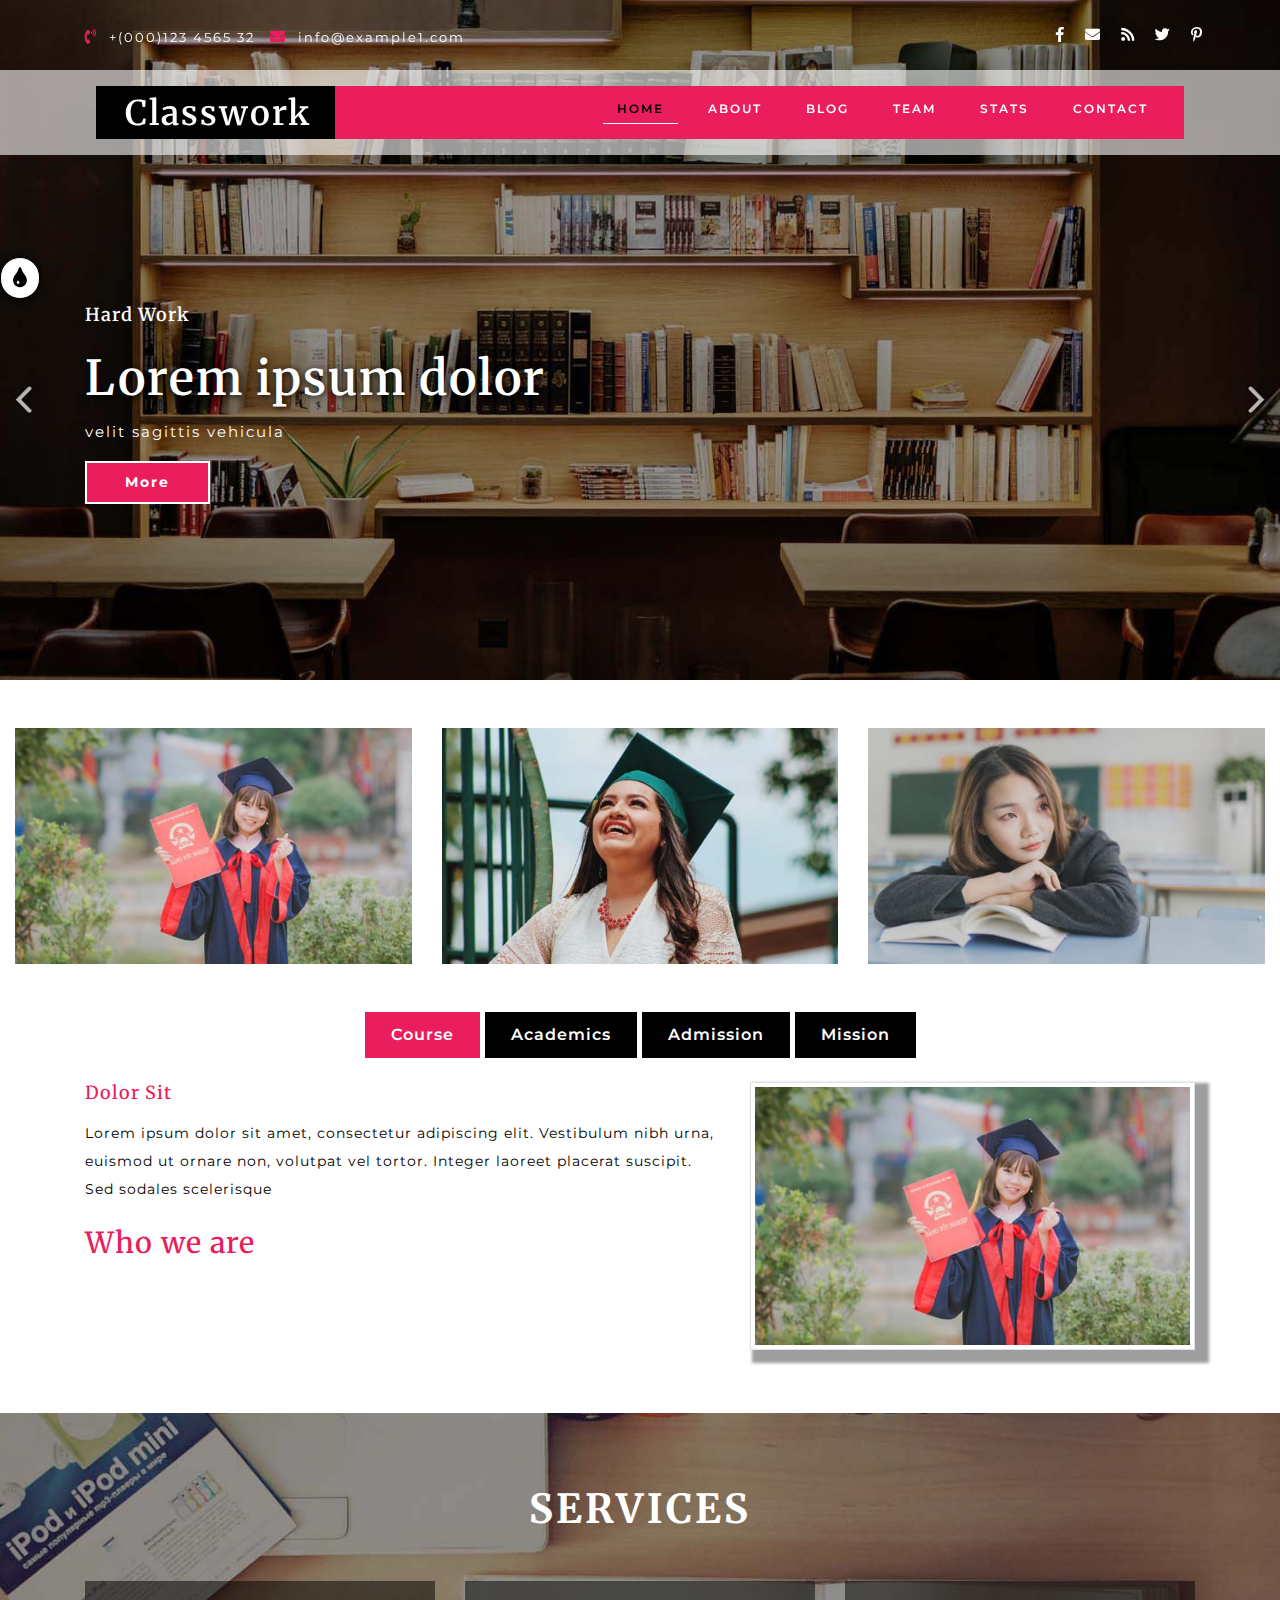
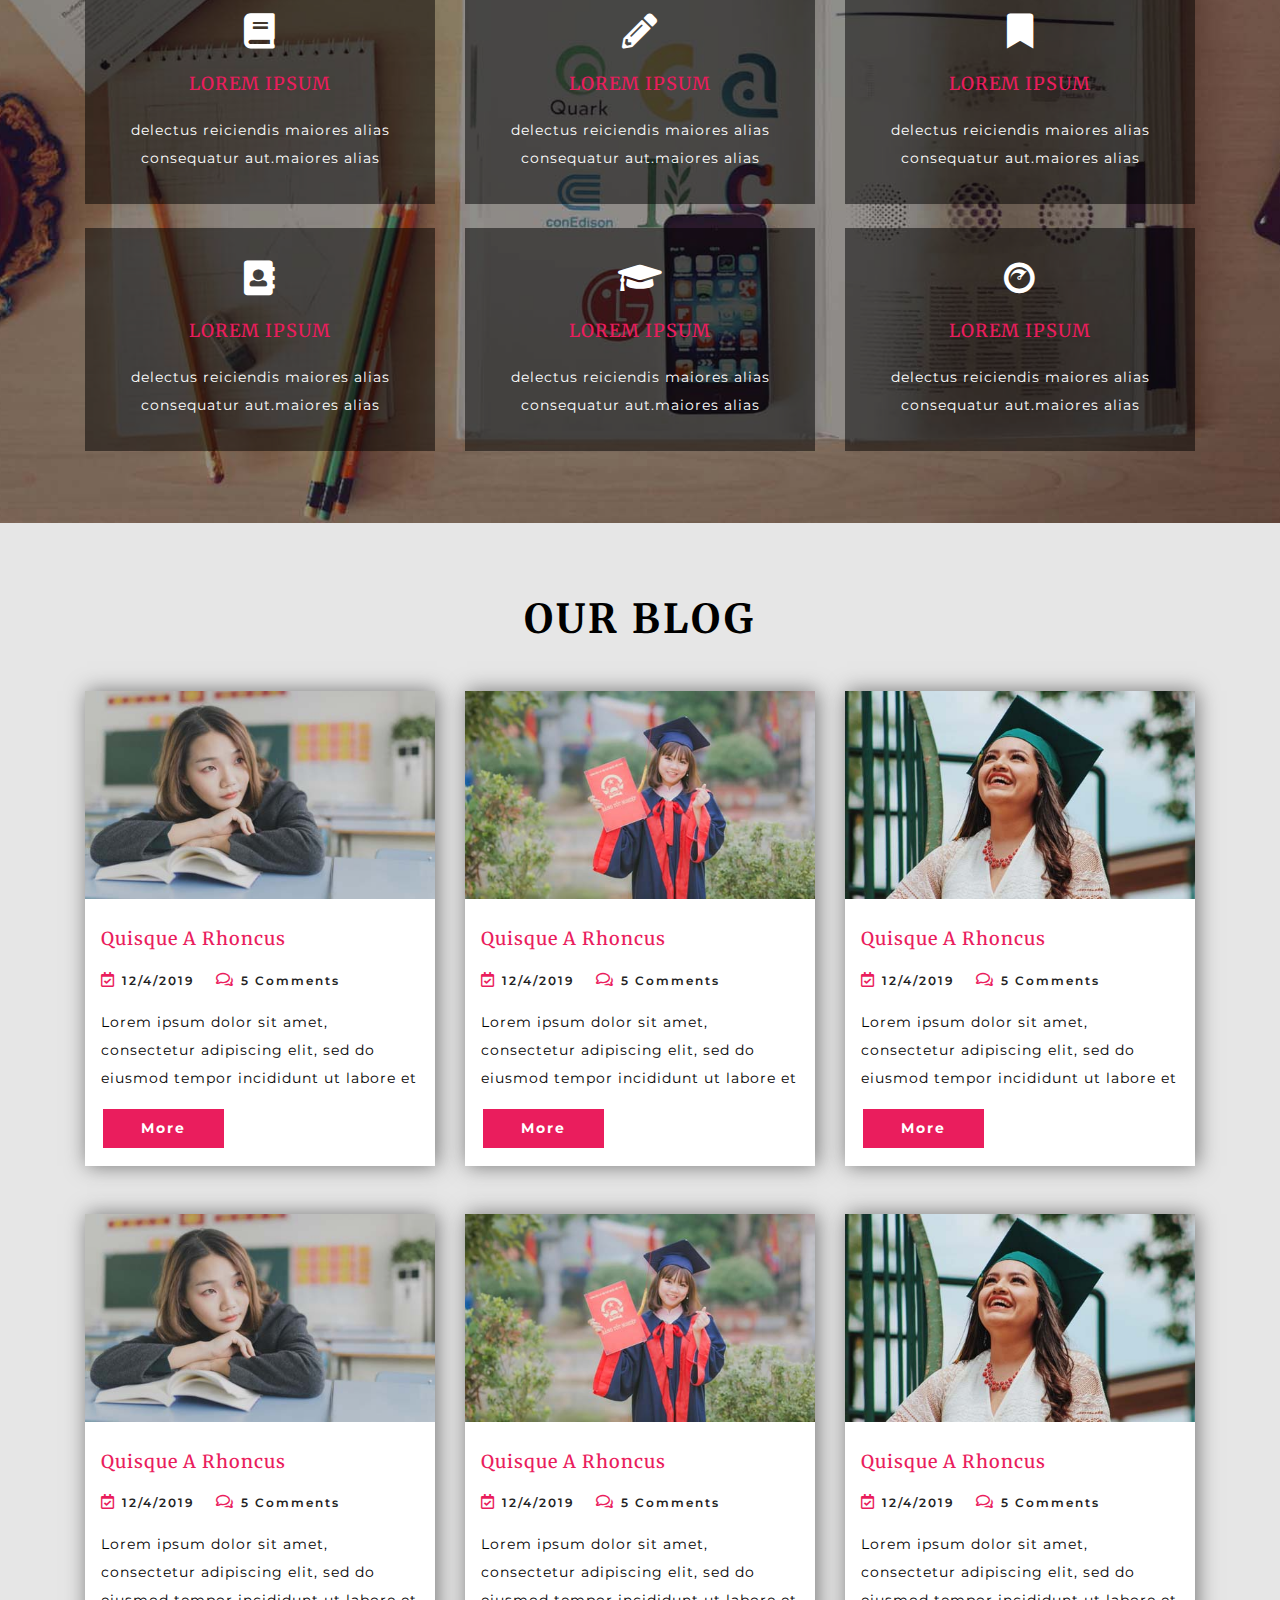
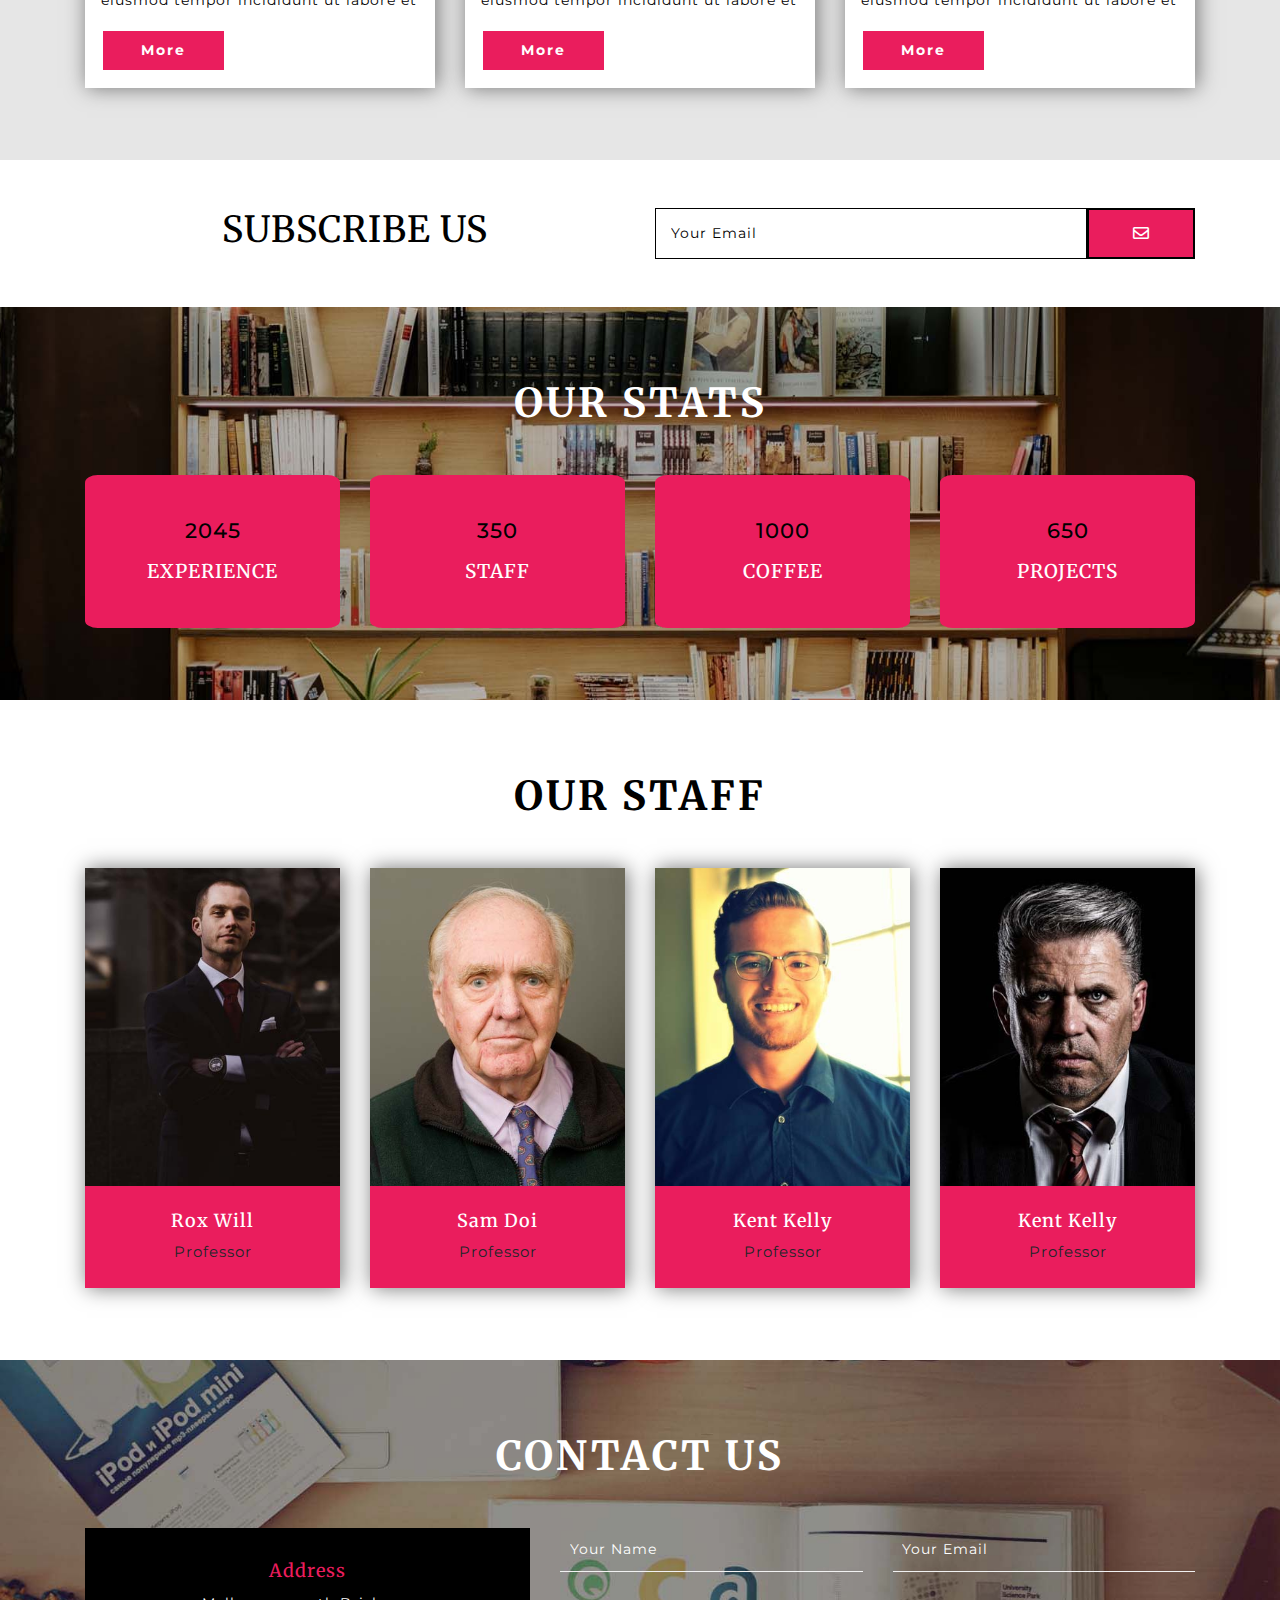
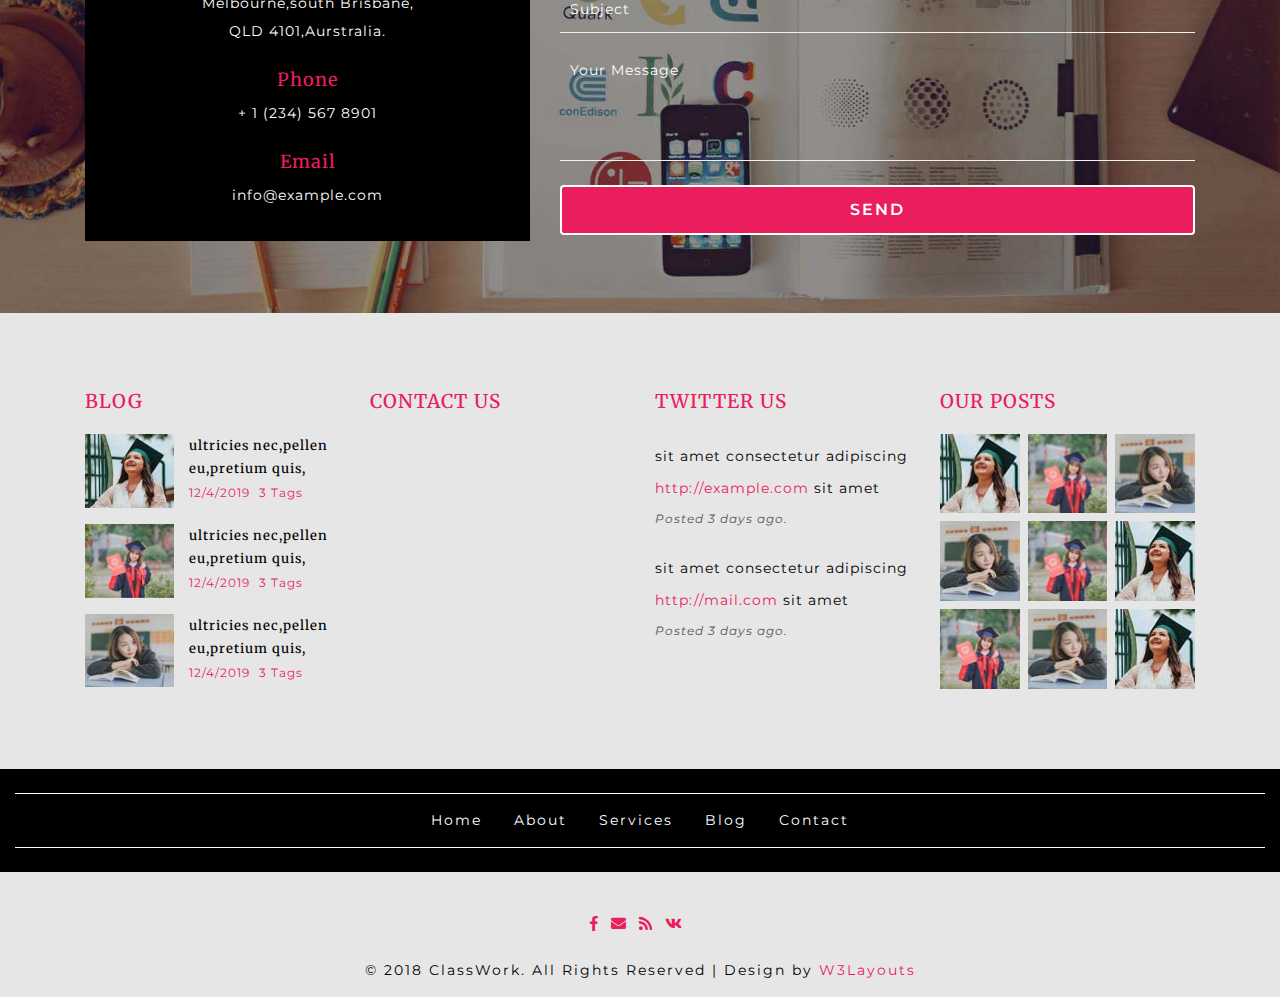
==== index.html @ de3476f0 "2nd commit" ====
<!--A Design by W3layouts
  Author: W3layout
  Author URL: http://w3layouts.com
  License: Creative Commons Attribution 3.0 Unported
  License URL: http://creativecommons.org/licenses/by/3.0/
  -->
<!DOCTYPE html>
<html lang="zxx">
  <head>
    <title>ClassWork an Education Category Flat Bootstrap Responsive Web Template| Home :: w3layouts</title>
    <!--meta tags -->
    <meta charset="UTF-8">
    <meta name="viewport" content="width=device-width, initial-scale=1">
    <meta name="keywords" content="ClassWork Responsive web template, Bootstrap Web Templates, Flat Web Templates, Android Compatible web template, 
      SmartPhone Compatible web template, free WebDesigns for Nokia, Samsung, LG, Sony Ericsson, Motorola web design" />
    <script>
      addEventListener("load", function () {
      	setTimeout(hideURLbar, 0);
      }, false);
      
      function hideURLbar() {
      	window.scrollTo(0, 1);
      }
    </script>
    <!--//meta tags ends here-->
    <!--booststrap-->
    <link href="css/bootstrap.min.css" rel="stylesheet" type="text/css" media="all">
    <!--//booststrap end-->
    <!-- font-awesome icons -->
    <link href="css/fontawesome-all.min.css" rel="stylesheet" type="text/css" media="all">
    <!-- //font-awesome icons -->
    <link href="css/blast.min.css" rel="stylesheet" />
    <link rel="stylesheet" type="text/css" href="css/style10.css" />
    <!--stylesheets-->
    <link href="css/style.css" rel='stylesheet' type='text/css' media="all">
    <!--//stylesheets-->
    <link href="//fonts.googleapis.com/css?family=Montserrat:300,400,500" rel="stylesheet">
    <link href="//fonts.googleapis.com/css?family=Merriweather:300,400,700,900" rel="stylesheet">
  </head>
  <body>
    <div class="blast-box">
      <div class="blast-icon"><span class="fas fa-tint"></span></div>
      <div class="blast-frame">
        <p>change colors</p>
        <div class="blast-colors">
          <div class="blast-color">#86bc42</div>
          <div class="blast-color">#8373ce</div>
          <div class="blast-color">#14d4f4</div>
          <div class="blast-color">#72284b</div>
        </div>
        <p class="blast-custom-colors">Custom colors</p>
        <input type="color" name="blastCustomColor" value="#cf2626">
      </div>
    </div>
    <div class="header-outs" id="header">
      <div class="header-w3layouts">
        <div class="container">
          <div class="row headder-contact">
            <div class="col-lg-6 col-md-7 col-sm-9 info-contact-agile">
              <ul>
                <li>
                  <span class="fas fa-phone-volume" ></span>
                  <p>+(000)123 4565 32</p>
                </li>
                <li>
                  <span class="fas fa-envelope"></span>
                  <p><a href="mailto:info@example.com">info@example1.com</a></p>
                </li>
                <li>
                </li>
              </ul>
            </div>
            <div class="col-lg-6 col-md-5 col-sm-3 icons px-0">
              <ul>
                <li><a href="#"><span class="fab fa-facebook-f"></span></a></li>
                <li><a href="#"><span class="fas fa-envelope"></span></a></li>
                <li><a href="#"><span class="fas fa-rss"></span></a></li>
                <li><a href="#"><span class="fab fa-twitter"></span></a></li>
                <li><a href="#"><span class="fab fa-pinterest-p"></span></a></li>
              </ul>
            </div>
          </div>
        </div>
        <nav class="navbar navbar-expand-lg navbar-light">
          <div class="hedder-up">
            <h1 ><a href="index.html" class="navbar-brand" data-blast="color">Classwork</a></h1>
          </div>
          <button class="navbar-toggler" type="button" data-toggle="collapse" data-target="#navbarSupportedContent" aria-controls="navbarSupportedContent" aria-expanded="false" aria-label="Toggle navigation">
          <span class="navbar-toggler-icon"></span>
          </button>
          <div class="headdser-nav-color" data-blast="bgColor">
            <div class="collapse navbar-collapse justify-content-end" id="navbarSupportedContent">
              <ul class="navbar-nav ">
                <li class="nav-item active">
                  <a class="nav-link" href="index.html">Home <span class="sr-only">(current)</span></a>
                </li>
                <li class="nav-item">
                  <a href="#about" class="nav-link scroll" >About</a>
                </li>
                <li class="nav-item">
                  <a href="#blog" class="nav-link scroll">Blog</a>
                </li>
                <li class="nav-item">
                  <a href="#team" class="nav-link scroll">Team</a>
                </li>
                <li class="nav-item">
                  <a href="#stats" class="nav-link scroll">Stats</a>
                </li>
                <li class="nav-item">
                  <a href="#contact" class="nav-link scroll">Contact</a>
                </li>
              </ul>
            </div>
          </div>
        </nav>
        <!--//navigation section -->
        <div class="clearfix"> </div>
      </div>
      <!--banner -->
      <!-- Slideshow 4 -->
      <div class="slider">
        <div class="callbacks_container">
          <ul class="rslides" id="slider4">
            <li>
              <div class="slider-img one-img">
                <div class="container">
                  <div class="slider-info text-left">
                    <h4 >Hard Work</h4>
                    <h5>Lorem ipsum dolor</h5>
                    <p>velit sagittis vehicula
                    </p>
                    <div class="outs_more-buttn" >
                      <a href="#" data-toggle="modal" data-target="#exampleModalLive" data-blast="bgColor">More</a>
                    </div>
                  </div>
                </div>
              </div>
            </li>
            <li>
              <div class="slider-img two-img">
                <div class="container">
                  <div class="slider-info text-left">
                    <h4>Study</h4>
                    <h5>Tempo Dolor Lorem</h5>
                    <p>velit sagittis vehicula
                    </p>
                    <div class="outs_more-buttn">
                      <a href="#" data-toggle="modal" data-target="#exampleModalLive" data-blast="bgColor">More</a>
                    </div>
                  </div>
                </div>
              </div>
            </li>
            <li>
              <div class="slider-img three-img">
                <div class="container">
                  <div class="slider-info text-left">
                    <h4>Class</h4>
                    <h5>Ipsum Dolor Eiusmo</h5>
                    <p>velit sagittis vehicula
                    </p>
                    <div class="outs_more-buttn">
                      <a href="#" data-toggle="modal" data-target="#exampleModalLive" data-blast="bgColor">More</a>
                    </div>
                  </div>
                </div>
              </div>
            </li>
          </ul>
        </div>
        <!-- This is here just to demonstrate the callbacks -->
        <!-- <ul class="events">
          <li>Example 4 callback events</li>
          </ul>-->
        <div class="clearfix"></div>
      </div>
    </div>
    <!-- //banner -->
    <!--about-->
    <section class="pt-md-5 pt-sm-4 pt-3">
      <div class="container-fluid ">
        <div class="main row ">
          <!-- TENTH EXAMPLE -->
          <div class="col-lg-4 view view-tenth">
            <img src="images/ab1.jpg" alt="" class="img-fluid">
            <div class="mask">
              <h3 data-blast="bgColor">Success</h3>
              <p>Vivamus sed poritor felis.ntesque habitant morbi senectus et netus</p>
              <a href="#" class="info" data-toggle="modal" data-target="#exampleModalLive" data-blast="bgColor">Read More</a>
            </div>
          </div>
          <div class="col-lg-4 view view-tenth">
            <img src="images/ab2.jpg" alt="" class="img-fluid">
            <div class="mask">
              <h3 data-blast="bgColor">Hard Work</h3>
              <p>Vivamus sed poritor felis.ntesque habitant morbi senectus et netus</p>
              <a href="#" class="info" data-toggle="modal" data-target="#exampleModalLive" data-blast="bgColor">Read More</a>
            </div>
          </div>
          <div class="col-lg-4 view view-tenth">
            <img src="images/ab3.jpg" alt="" class="img-fluid">
            <div class="mask">
              <h3 data-blast="bgColor">Admission</h3>
              <p>Vivamus sed poritor felis.ntesque habitant morbi senectus et netus</p>
              <a href="#" class="info" data-toggle="modal" data-target="#exampleModalLive" data-blast="bgColor">Read More</a>
            </div>
          </div>
        </div>
      </div>
    </section>
    <section class="about" id="about">
      <div class="container py-lg-5 py-md-5 py-sm-4 py-3">
        <!--Horizontal Tab-->
        <div id="horizontalTab">
          <ul class="resp-tabs-list justify-content-center">
            <li data-blast="bgColor">Course</li>
            <li data-blast="bgColor">Academics</li>
            <li data-blast="bgColor">Admission</li>
            <li data-blast="bgColor">Mission</li>
          </ul>
          <div class="resp-tabs-container">
            <div class="tab1" >
              <div class="row mt-lg-4 mt-3">
                <div class="col-md-7 latest-list">
                  <div class="about-jewel-agile-left">
                    <h4 class="mb-3" data-blast="color">Dolor sit </h4>
                    <p>Lorem ipsum dolor sit amet, consectetur adipiscing elit. Vestibulum nibh urna, euismod ut ornare non, volutpat vel tortor. Integer laoreet placerat suscipit. Sed sodales scelerisque</p>
                    <h5 data-blast="color"> Who we are</h5>
                  </div>
                </div>
                <div class="col-md-5 about-txt-img">
                  <img src="images/ab1.jpg" class="img-thumbnail" alt="">
                </div>
              </div>
            </div>
            <div class="tab2">
              <div class="row mt-lg-4 mt-3">
                <div class="col-md-5 about-txt-img">
                  <img src="images/ab3.jpg" class="img-thumbnail" alt="">
                </div>
                <div class="col-md-7 latest-list">
                  <div class="about-jewel-agile-left">
                    <h4 class="mb-3" data-blast="color"> ipsum dolor</h4>
                    <p>Lorem ipsum dolor sit amet, consectetur adipiscing elit. Vestibulum nibh urna, euismod ut ornare non, volutpat vel tortor. Integer laoreet placerat suscipit. Sed sodales scelerisque</p>
                    <h5 data-blast="color">What We do</h5>
                  </div>
                </div>
              </div>
            </div>
            <div class="tab3">
              <div class="row mt-lg-4 mt-3">
                <div class="col-md-7 latest-list">
                  <div class="about-jewel-agile-left">
                    <h4 class="mb-3" data-blast="color">Lorem ipsum</h4>
                    <p>Lorem ipsum dolor sit amet, consectetur adipiscing elit. Vestibulum nibh urna, euismod ut ornare non, volutpat vel tortor. Integer laoreet placerat suscipit. Sed sodales scelerisque</p>
                    <h5 data-blast="color">What Our Vision</h5>
                  </div>
                </div>
                <div class="col-md-5 about-txt-img">
                  <img src="images/ab2.jpg" class="img-thumbnail" alt="">
                </div>
              </div>
            </div>
            <div class="tab4">
              <div class="row mt-lg-4 mt-3">
                <div class="col-md-5 about-txt-img">
                  <img src="images/ab1.jpg" class="img-thumbnail" alt="">
                </div>
                <div class="col-md-7 latest-list">
                  <div class="about-jewel-agile-left">
                    <h4 class="mb-3" data-blast="color"> ipsum dolor</h4>
                    <p>Lorem ipsum dolor sit amet, consectetur adipiscing elit. Vestibulum nibh urna, euismod ut ornare non, volutpat vel tortor. Integer laoreet placerat suscipit. Sed sodales scelerisque commodo. Nam porta</p>
                    <h5 data-blast="color">What Our Mission</h5>
                  </div>
                </div>
              </div>
            </div>
          </div>
        </div>
      </div>
    </section>
    <!--//about-->
    <!--service-->
    <section class="service py-lg-4 py-md-3 py-sm-3 py-3" id="service">
      <div class="container py-lg-5 py-md-5 py-sm-4 py-3">
        <h3 class="title clr text-center mb-lg-5 mb-md-4  mb-sm-4 mb-3">services</h3>
        <div class="row">
          <div class="col-lg-4 col-md-6 col-sm-6 w3layouts-service-list text-center">
            <div class="white-shadow">
              <div class="text-wls-ser-bake">
                <span class="fas fa-book banner-icon" data-blast="color"></span>
              </div>
              <div class="ser-inner-info">
                <h4 class="my-3">Lorem ipsum</h4>
                <p>delectus reiciendis maiores alias consequatur aut.maiores alias</p>
              </div>
            </div>
          </div>
          <div class="col-lg-4 col-md-6 col-sm-6 w3layouts-service-list text-center">
            <div class="white-shadow">
              <div class="text-wls-ser-bake">
                <span class="fas fa-pencil-alt banner-icon" data-blast="color"></span>
              </div>
              <div class="ser-inner-info">
                <h4 class="my-3">Lorem ipsum</h4>
                <p>delectus reiciendis maiores alias consequatur aut.maiores alias</p>
              </div>
            </div>
          </div>
          <div class="col-lg-4 col-md-6 col-sm-6 w3layouts-service-list text-center">
            <div class="white-shadow">
              <div class="text-wls-ser-bake">
                <span class="fas fa-bookmark banner-icon" data-blast="color"></span>
              </div>
              <div class="ser-inner-info">
                <h4 class="my-3">Lorem ipsum</h4>
                <p>delectus reiciendis maiores alias consequatur aut.maiores alias</p>
              </div>
            </div>
          </div>
          <div class="col-lg-4 col-md-6 col-sm-6 w3layouts-service-list text-center mt-md-4 mt-sm-3 mt-3">
            <div class="white-shadow">
              <div class="text-wls-ser-bake">
                <span class="fas fa-address-book banner-icon" data-blast="color"></span>
              </div>
              <div class="ser-inner-info">
                <h4 class="my-3">Lorem ipsum</h4>
                <p>delectus reiciendis maiores alias consequatur aut.maiores alias</p>
              </div>
            </div>
          </div>
          <div class="col-lg-4 col-md-6 col-sm-6 w3layouts-service-list text-center mt-md-4 mt-sm-3 mt-3">
            <div class="white-shadow">
              <div class="text-wls-ser-bake">
                <span class="fas fa-graduation-cap banner-icon" data-blast="color"></span>
              </div>
              <div class="ser-inner-info">
                <h4 class="my-3">Lorem ipsum</h4>
                <p>delectus reiciendis maiores alias consequatur aut.maiores alias</p>
              </div>
            </div>
          </div>
          <div class="col-lg-4 col-md-6 col-sm-6 w3layouts-service-list text-center mt-md-4 mt-sm-3 mt-3">
            <div class="white-shadow">
              <div class="text-wls-ser-bake">
                <span class="fab fa-cloudscale banner-icon" data-blast="color"></span>
              </div>
              <div class="ser-inner-info">
                <h4 class="my-3">Lorem ipsum</h4>
                <p>delectus reiciendis maiores alias consequatur aut.maiores alias</p>
              </div>
            </div>
          </div>
        </div>
      </div>
    </section>
    <!--//service-->
    <!--blog -->
    <section class="blog py-lg-4 py-md-3 py-sm-3 py-3" id="blog">
      <div class="container py-lg-5 py-md-4 py-sm-4 py-3">
        <h3 class="title text-center mb-lg-5 mb-md-4 mb-sm-4 mb-3">Our Blog </h3>
        <div class="row">
          <div class="col-lg-4 col-md-6 col-sm-6 blog-grid-flex">
            <div class="clients-color">
              <img src="images/ab3.jpg" class="img-fluid" alt="">
              <div class="blog-txt-info">
                <h4 class="mt-2"><a href="#" data-toggle="modal" data-target="#exampleModalLive" data-blast="color">Quisque a rhoncus </a></h4>
                <div class="news-date my-3">
                  <ul>
                    <li class="mr-3"><span class="far fa-calendar-check"></span><a href="#" data-toggle="modal" data-target="#exampleModalLive">12/4/2019</a></li>
                    <li><span class="far fa-comments"></span><a href="#" data-toggle="modal" data-target="#exampleModalLive">5 Comments</a></li>
                  </ul>
                </div>
                <p>Lorem ipsum dolor sit amet, consectetur adipiscing elit, sed do eiusmod tempor incididunt ut labore et</p>
                <div class="outs_more-buttn" >
                  <a href="#" data-toggle="modal" data-target="#exampleModalLive" data-blast="bgColor">More</a>
                </div>
              </div>
            </div>
          </div>
          <div class="col-lg-4 col-md-6 col-sm-6  blog-grid-flex">
            <div class="clients-color">
              <img src="images/ab1.jpg" class="img-fluid" alt="">
              <div class="blog-txt-info">
                <h4 class="mt-2"><a href="#" data-toggle="modal" data-target="#exampleModalLive" data-blast="color">Quisque a rhoncus </a></h4>
                <div class="news-date my-3">
                  <ul>
                    <li class="mr-3"><span class="far fa-calendar-check"></span><a href="#" data-toggle="modal" data-target="#exampleModalLive">12/4/2019</a></li>
                    <li><span class="far fa-comments"></span><a href="#" data-toggle="modal" data-target="#exampleModalLive">5 Comments</a></li>
                  </ul>
                </div>
                <p>Lorem ipsum dolor sit amet, consectetur adipiscing elit, sed do eiusmod tempor incididunt ut labore et</p>
                <div class="outs_more-buttn" >
                  <a href="#" data-toggle="modal" data-target="#exampleModalLive" data-blast="bgColor">More</a>
                </div>
              </div>
            </div>
          </div>
          <div class="col-lg-4 col-md-6 col-sm-6 blog-grid-flex">
            <div class="clients-color">
              <img src="images/ab2.jpg" class="img-fluid" alt="">
              <div class="blog-txt-info">
                <h4 class="mt-2"><a href="#" data-toggle="modal" data-target="#exampleModalLive" data-blast="color">Quisque a rhoncus </a></h4>
                <div class="news-date my-3">
                  <ul>
                    <li class="mr-3"><span class="far fa-calendar-check"></span><a href="#" data-toggle="modal" data-target="#exampleModalLive">12/4/2019</a></li>
                    <li><span class="far fa-comments"></span><a href="#" data-toggle="modal" data-target="#exampleModalLive">5 Comments</a></li>
                  </ul>
                </div>
                <p>Lorem ipsum dolor sit amet, consectetur adipiscing elit, sed do eiusmod tempor incididunt ut labore et</p>
                <div class="outs_more-buttn" >
                  <a href="#" data-toggle="modal" data-target="#exampleModalLive" data-blast="bgColor">More</a>
                </div>
              </div>
            </div>
          </div>
          <div class="col-lg-4 col-md-6 col-sm-6 blog-grid-flex mt-lg-5 mt-md-4 mt-sm-3 mt-3">
            <div class="clients-color">
              <img src="images/ab3.jpg" class="img-fluid" alt="">
              <div class="blog-txt-info">
                <h4 class="mt-2"><a href="#" data-toggle="modal" data-target="#exampleModalLive" data-blast="color">Quisque a rhoncus </a></h4>
                <div class="news-date my-3">
                  <ul>
                    <li class="mr-3"><span class="far fa-calendar-check"></span><a href="#" data-toggle="modal" data-target="#exampleModalLive" >12/4/2019</a></li>
                    <li><span class="far fa-comments"></span><a href="#" data-toggle="modal" data-target="#exampleModalLive" >5 Comments</a></li>
                  </ul>
                </div>
                <p>Lorem ipsum dolor sit amet, consectetur adipiscing elit, sed do eiusmod tempor incididunt ut labore et</p>
                <div class="outs_more-buttn" >
                  <a href="#" data-toggle="modal" data-target="#exampleModalLive" data-blast="bgColor">More</a>
                </div>
              </div>
            </div>
          </div>
          <div class="col-lg-4 col-md-6 col-sm-6 blog-grid-flex mt-lg-5 mt-md-4 mt-sm-3 mt-3" >
            <div class="clients-color">
              <img src="images/ab1.jpg" class="img-fluid" alt="">
              <div class="blog-txt-info">
                <h4 class="mt-2"><a href="#" data-toggle="modal" data-target="#exampleModalLive" data-blast="color">Quisque a rhoncus </a></h4>
                <div class="news-date my-3">
                  <ul>
                    <li class="mr-3"><span class="far fa-calendar-check"></span><a href="#" data-toggle="modal" data-target="#exampleModalLive">12/4/2019</a></li>
                    <li><span class="far fa-comments"></span><a href="#" data-toggle="modal" data-target="#exampleModalLive">5 Comments</a></li>
                  </ul>
                </div>
                <p>Lorem ipsum dolor sit amet, consectetur adipiscing elit, sed do eiusmod tempor incididunt ut labore et</p>
                <div class="outs_more-buttn" >
                  <a href="#" data-toggle="modal" data-target="#exampleModalLive" data-blast="bgColor">More</a>
                </div>
              </div>
            </div>
          </div>
          <div class="col-lg-4 col-md-6 col-sm-6 blog-grid-flex mt-lg-5 mt-md-4 mt-sm-3 mt-3">
            <div class="clients-color">
              <img src="images/ab2.jpg" class="img-fluid" alt="">
              <div class="blog-txt-info">
                <h4 class="mt-2"><a href="#" data-toggle="modal" data-target="#exampleModalLive" data-blast="color">Quisque a rhoncus </a></h4>
                <div class="news-date my-3">
                  <ul>
                    <li class="mr-3"><span class="far fa-calendar-check"></span><a href="#" data-toggle="modal" data-target="#exampleModalLive">12/4/2019</a></li>
                    <li><span class="far fa-comments"></span><a href="#" data-toggle="modal" data-target="#exampleModalLive">5 Comments</a></li>
                  </ul>
                </div>
                <p>Lorem ipsum dolor sit amet, consectetur adipiscing elit, sed do eiusmod tempor incididunt ut labore et</p>
                <div class="outs_more-buttn" >
                  <a href="#" data-toggle="modal" data-target="#exampleModalLive" data-blast="bgColor">More</a>
                </div>
              </div>
            </div>
          </div>
        </div>
      </div>
    </section>
    <!--//blog -->
    <!--Subscribe-->
    <section class="py-md-5 py-sm-4 py-3">
      <div class="container">
        <div class="row">
          <div class="col-lg-6 col-md-6 subscrib-w3layouts text-center">
            <h2 data-blast="color">Subscribe Us</h2>
          </div>
          <div class="col-lg-6 col-md-6">
            <div class="newsletter">
              <form action="#" method="post" class="d-flex">
                <input type="email" class="form-control" placeholder="Your Email" required="">
                <button class="btn1">
                <span class="far fa-envelope"></span>
                </button>
              </form>
            </div>
          </div>
        </div>
      </div>
    </section>
    <!--//Subscribe-->
    <!--stats-->
    <section class="stats py-lg-4 py-md-3 py-sm-3 py-3" id="stats">
      <div class="container py-lg-5 py-md-5 py-sm-4 py-3">
        <h3 class="title clr text-center mb-lg-5 mb-md-4 mb-sm-4 mb-3">Our Stats </h3>
        <div class="jst-must-info text-center">
          <div class="row stats-info">
            <div class="col-lg-3 col-md-6 col-sm-6 col-6 stats-grid-1">
              <div class="stats-grid" data-blast="bgColor">
                <div class="counter">2045</div>
                <div class="stat-info">
                  <h5 class="pt-2">Experience </h5>
                </div>
              </div>
            </div>
            <div class="col-lg-3 col-md-6 col-sm-6 col-6 stats-grid-2">
              <div class=" stats-grid" data-blast="bgColor">
                <div class="counter">350</div>
                <div class="stat-info">
                  <h5 class="pt-2"> Staff</h5>
                </div>
              </div>
            </div>
            <div class="col-lg-3 col-md-6 col-sm-6 col-6 stats-grid-3">
              <div class=" stats-grid" data-blast="bgColor">
                <div class="counter">1000</div>
                <div class="stat-info">
                  <h5 class="pt-2"> Coffee</h5>
                </div>
              </div>
            </div>
            <div class="col-lg-3 col-md-6 col-sm-6 col-6 stats-grid-4">
              <div class=" stats-grid" data-blast="bgColor">
                <div class="counter">650</div>
                <div class="stat-info">
                  <h5 class="pt-2"> Projects </h5>
                </div>
              </div>
            </div>
          </div>
        </div>
      </div>
    </section>
    <!--//stats-->
    <!--Team-->
    <section class="team py-lg-4 py-md-3 py-sm-3 py-3" id="team">
      <div class="container py-lg-5 py-md-5 py-sm-4 py-3">
        <h3 class="title text-center mb-lg-5 mb-md-4 mb-sm-4 mb-3">Our Staff </h3>
        <div class="row ">
          <div class="col-lg-3 col-md-6 col-sm-6 profile">
            <div class="team-shadow">
              <div class="img-box">
                <img src="images/t1.jpg" alt="">
                <div class="list-social-icons">
                  <ul>
                    <li><a href="#"><span class="fab fa-facebook-f"></span></a></li>
                    <li><a href="#"><span class="fas fa-envelope"></span></a></li>
                    <li><a href="#"><span class="fas fa-rss"></span></a></li>
                    <li><a href="#"><span class="fab fa-vk"></span></a></li>
                  </ul>
                </div>
              </div>
              <div class="team-w3layouts-info py-lg-4 py-3 text-center" data-blast="bgColor">
                <h4 class="text-white mb-2">Rox Will</h4>
                <span class="wls-client-title text-black">Professor</span>
              </div>
            </div>
          </div>
          <div class="col-lg-3 col-md-6 col-sm-6 profile">
            <div class="team-shadow">
              <div class="img-box">
                <img src="images/t2.jpg" alt="">
                <div class="list-social-icons">
                  <ul>
                    <li><a href="#"><span class="fab fa-facebook-f"></span></a></li>
                    <li><a href="#"><span class="fas fa-envelope"></span></a></li>
                    <li><a href="#"><span class="fas fa-rss"></span></a></li>
                    <li><a href="#"><span class="fab fa-vk"></span></a></li>
                  </ul>
                </div>
              </div>
              <div class="team-w3layouts-info py-lg-4 py-3 text-center" data-blast="bgColor">
                <h4 class="text-white mb-2">Sam Doi</h4>
                <span class="wls-client-title text-black">Professor</span>
              </div>
            </div>
          </div>
          <div class="col-lg-3 col-md-6 col-sm-6 profile">
            <div class="team-shadow">
              <div class="img-box">
                <div class="team-list-img">
                  <img src="images/t3.jpg" alt="">
                </div>
                <div class="list-social-icons">
                  <ul>
                    <li><a href="#"><span class="fab fa-facebook-f"></span></a></li>
                    <li><a href="#"><span class="fas fa-envelope"></span></a></li>
                    <li><a href="#"><span class="fas fa-rss"></span></a></li>
                    <li><a href="#"><span class="fab fa-vk"></span></a></li>
                  </ul>
                </div>
              </div>
              <div class="team-w3layouts-info py-lg-4 py-3 text-center" data-blast="bgColor">
                <h4 class="text-white mb-2">Kent Kelly</h4>
                <span class="wls-client-title text-black">Professor</span>
              </div>
            </div>
          </div>
          <div class="col-lg-3 col-md-6 col-sm-6 profile">
            <div class="team-shadow">
              <div class="img-box">
                <div class="team-list-img">
                  <img src="images/t4.jpg" alt="">
                </div>
                <div class="list-social-icons">
                  <ul>
                    <li><a href="#"><span class="fab fa-facebook-f" ></span></a></li>
                    <li><a href="#"><span class="fas fa-envelope"></span></a></li>
                    <li><a href="#"><span class="fas fa-rss"></span></a></li>
                    <li><a href="#"><span class="fab fa-vk"></span></a></li>
                  </ul>
                </div>
              </div>
              <div class="team-w3layouts-info py-lg-4 py-3 text-center" data-blast="bgColor">
                <h4 class="text-white mb-2">Kent Kelly</h4>
                <span class="wls-client-title text-black">Professor</span>
              </div>
            </div>
          </div>
        </div>
      </div>
    </section>
    <!--//Team-->
    <!--contact -->
    <section class="contact py-lg-4 py-md-3 py-sm-3 py-3" id="contact">
      <div class="container py-lg-5 py-md-5 py-sm-4 py-3">
        <h3 class="title clr text-center mb-lg-5 mb-md-4 mb-sm-4 mb-3">Contact Us</h3>
        <div class="row">
          <div class="col-md-5 address-grid">
            <div class="addres-office-hour text-center" >
              <ul>
                <li class="mb-2">
                  <h6 data-blast="color">Address</h6>
                </li>
                <li>
                  <p>Melbourne,south Brisbane,<br>QLD 4101,Aurstralia.</p>
                </li>
              </ul>
              <ul>
                <li class="mt-lg-4 mt-3">
                  <h6 data-blast="color">Phone</h6>
                </li>
                <li class="mt-2">
                  <p>+ 1 (234) 567 8901</p>
                </li>
                <li class="mt-lg-4 mt-3">
                  <h6 data-blast="color">Email</h6>
                </li>
                <li class="mt-2">
                  <p><a href="mailto:info@example.com">info@example.com</a></p>
                </li>
              </ul>
            </div>
          </div>
          <div class="col-md-7 contact-form">
            <form action="#" method="post">
              <div class="row text-center contact-wls-detail">
                <div class="col-md-6 form-group contact-forms">
                  <input type="text" class="form-control" placeholder="Your Name" required="">
                </div>
                <div class="col-md-6 form-group contact-forms">
                  <input type="email" class="form-control" placeholder="Your Email" required="">
                </div>
              </div>
              <div class="form-group contact-forms">
                <input type="text" class="form-control" placeholder="Subject" required="">
              </div>
              <div class="form-group contact-forms">
                <textarea class="form-control" rows="3" placeholder="Your Message" required=""></textarea>
              </div>
              <div class="sent-butnn text-center">
                <button type="submit" class="btn btn-block" data-blast="bgColor">Send</button>
              </div>
            </form>
          </div>
        </div>
      </div>
    </section>
    <!--//contact -->
    <!--footer-->
    <section class="footer py-lg-4 py-md-3 py-sm-3 py-3">
      <div class="container py-lg-5 py-md-5 py-sm-4 py-3">
        <div class="row ">
          <div class="dance-agile-info col-lg-3 col-md-6 col-sm-6">
            <h4 class="pb-lg-3 pb-3" data-blast="color">Blog</h4>
            <div class="footer-grid row mb-3">
              <div class="col-lg-5 col-md-6 col-sm-6 col-5">
                <img src="images/bb1.jpg" alt=" " class="img-fluid">
              </div>
              <div class="col-lg-7 col-md-6 col-sm-6 col-7 bottom-para px-0">
                <h6><a href="#" data-toggle="modal" data-target="#exampleModalLive">ultricies nec,pellen eu,pretium quis,</a></h6>
                <div class="news-bloger">
                  <ul>
                    <li class="mr-1"><a href="#about" class="scroll" data-blast="color">12/4/2019</a></li>
                    <li><a href="#" data-toggle="modal" data-target="#exampleModalLive" data-blast="color">3 Tags</a></li>
                  </ul>
                </div>
              </div>
            </div>
            <div class="footer-grid row mb-3">
              <div class="col-lg-5 col-md-6 col-sm-6 col-5">
                <img src="images/bb2.jpg" alt=" " class="img-fluid">
              </div>
              <div class="col-lg-7 col-md-6 col-sm-6 col-7 bottom-para px-0">
                <h6><a href="#" data-toggle="modal" data-target="#exampleModalLive">ultricies nec,pellen eu,pretium quis,</a></h6>
                <div class="news-bloger">
                  <ul>
                    <li class="mr-1"><a href="#" data-toggle="modal" data-target="#exampleModalLive" data-blast="color">12/4/2019</a></li>
                    <li><a href="#" data-toggle="modal" data-target="#exampleModalLive" data-blast="color">3 Tags</a></li>
                  </ul>
                </div>
              </div>
            </div>
            <div class="footer-grid row">
              <div class="col-lg-5 col-md-6 col-sm-6 col-5">
                <img src="images/bb3.jpg" alt=" " class="img-fluid">
              </div>
              <div class="col-lg-7 col-md-6 col-sm-6 col-7 bottom-para px-0">
                <h6><a href="#" data-toggle="modal" data-target="#exampleModalLive">ultricies nec,pellen eu,pretium quis,</a></h6>
                <div class="news-bloger">
                  <ul>
                    <li class="mr-1"><a href="#" data-toggle="modal" data-target="#exampleModalLive" data-blast="color">12/4/2019</a></li>
                    <li><a href="#" data-toggle="modal" data-target="#exampleModalLive" data-blast="color">3 Tags</a></li>
                  </ul>
                </div>
              </div>
            </div>
          </div>
          <div class="dance-agile-info col-lg-3 col-md-6 col-sm-6">
            <h4 class="pb-lg-4 pb-md-3 pb-3 text-uppercase" data-blast="color">Contact Us</h4>
            <div class="address_mail_footer_grids">
              <iframe src="https://www.google.com/maps/embed?pb=!1m14!1m8!1m3!1d3539.812628729253!2d153.014155!3d-27.4750921!3m2!1i1024!2i768!4f13.1!3m3!1m2!1s0x6b915a0835840a2f%3A0xdd5e3f5c208dc0e1!2sMelbourne+St%2C+South+Brisbane+QLD+4101%2C+Australia!5e0!3m2!1sen!2sin!4v1492257477691"></iframe>
            </div>
          </div>
          <div class="dance-agile-info col-lg-3 col-md-6 col-sm-6">
            <h4 class="pb-lg-4 pb-md-3 pb-3 text-uppercase" data-blast="color">Twitter Us</h4>
            <div class="footer-office-hour">
              <ul>
                <li>
                  <p>sit amet consectetur adipiscing</p>
                </li>
                <li class="my-1">
                  <p><a href="mailto:info@example.com" data-blast="color">http://example.com</a> sit amet</p>
                </li>
                <li class="mb-lg-4 mb-md-3 mb-3"><span>Posted 3 days ago.</span></li>
                <li>
                  <p>sit amet consectetur adipiscing</p>
                </li>
                <li class="my-1">
                  <p><a href="mailto:info@example.com" data-blast="color">http://mail.com</a> sit amet</p>
                </li>
                <li><span>Posted 3 days ago.</span></li>
              </ul>
            </div>
          </div>
          <div class="dance-agile-info col-lg-3 col-md-6 col-sm-6">
            <h4 class="pb-lg-3 pb-3" data-blast="color">Our Posts</h4>
            <div class="footer-post d-flex mb-2">
              <div class="agileinfo_footer_grid1 mr-2">
                <a href="#blog" class=" scroll">
                <img src="images/f1.jpg" alt=" " class="img-fluid">
                </a>
              </div>
              <div class="agileinfo_footer_grid1 mr-2">
                <a href="#blog" class="scroll">
                <img src="images/f2.jpg" alt=" " class="img-fluid">
                </a>
              </div>
              <div class="agileinfo_footer_grid1">
                <a href="#blog" class="scroll">
                <img src="images/f3.jpg" alt=" " class="img-fluid">
                </a>
              </div>
            </div>
            <div class="footer-post d-flex mb-2">
              <div class="agileinfo_footer_grid1 mr-2">
                <a href="#blog" class="scroll">
                <img src="images/f3.jpg" alt=" " class="img-fluid">
                </a>
              </div>
              <div class="agileinfo_footer_grid1 mr-2">
                <a href="#blog" class=" scroll">
                <img src="images/f2.jpg" alt=" " class="img-fluid">
                </a>
              </div>
              <div class="agileinfo_footer_grid1">
                <a href="#blog" class=" scroll">
                <img src="images/f1.jpg" alt=" " class="img-fluid">
                </a>
              </div>
            </div>
            <div class="footer-post d-flex">
              <div class="agileinfo_footer_grid1 mr-2">
                <a href="#blog" class="scroll">
                <img src="images/f2.jpg" alt=" " class="img-fluid">
                </a>
              </div>
              <div class="agileinfo_footer_grid1 mr-2">
                <a href="#blog" class=" scroll">
                <img src="images/f3.jpg" alt=" " class="img-fluid">
                </a>
              </div>
              <div class="agileinfo_footer_grid1">
                <a href="#blog" class=" scroll">
                <img src="images/f1.jpg" alt=" " class="img-fluid">
                </a>
              </div>
            </div>
          </div>
        </div>
      </div>
    </section>
    <div class="nav-footer py-sm-4 py-3">
      <div class="container-fluid">
        <div class="buttom-nav ">
          <nav class="border-line py-2">
            <ul class="nav justify-content-center">
              <li class="nav-item active">
                <a class="nav-link" href="index.html">Home <span class="sr-only">(current)</span></a>
              </li>
              <li class="nav-item">
                <a href="#about" class="nav-link scroll">About</a>
              </li>
              <li class="nav-item">
                <a href="#service" class="nav-link scroll">Services</a>
              </li>
              <li class="nav-item">
                <a href="#blog" class="nav-link scroll">Blog</a>
              </li>
              <li class="nav-item">
                <a href="#contact" class="nav-link scroll">Contact</a>
              </li>
            </ul>
          </nav>
        </div>
      </div>
    </div>
    <footer class="py-3">
      <div class="container">
        <div class="copy-agile-right text-center">
          <div class="list-social-icons text-center py-lg-4 py-md-3 py-3">
            <ul>
              <li><a href="#"><span class="fab fa-facebook-f"></span></a></li>
              <li><a href="#"><span class="fas fa-envelope"></span></a></li>
              <li><a href="#"><span class="fas fa-rss"></span></a></li>
              <li><a href="#"><span class="fab fa-vk"></span></a></li>
            </ul>
          </div>
          <p> 
            © 2018 ClassWork. All Rights Reserved | Design by <a href="http://www.W3Layouts.com" target="_blank">W3Layouts</a>
          </p>
        </div>
      </div>
    </footer>
    <!--//footer-->
    <!--model-->
    <div id="exampleModalLive" class="modal fade" tabindex="-1" role="dialog" aria-labelledby="exampleModalLiveLabel" aria-hidden="true">
      <div class="modal-dialog" role="document">
        <div class="modal-content">
          <div class="modal-header">
            <h4 class="modal-title" id="exampleModalLiveLabel" data-blast="color">ClassWork</h4>
            <button type="button" class="close" data-dismiss="modal" aria-label="Close">
            <span aria-hidden="true">&times;</span>
            </button>
          </div>
          <div class="modal-body">
            <img src="images/b2.jpg" alt="" class="img-fluid">
            <p>Vivamus elementum semper nisi. Aenean vulputate eleifend tellus. Aenean leo ligula, porttitor eu, consequat vitae,
              eleifend ac, enim. Aliquam lorem ante, dapibus in, viverra quis, feugiat a, tellu
            </p>
          </div>
          <div class="modal-footer">
            <button type="button" class="btn btn-secondary" data-dismiss="modal">Close</button>
            <button type="button" class="btn btn-primary">Save changes</button>
          </div>
        </div>
      </div>
    </div>
    <!--//model-->
    <!--js working-->
    <script src='js/jquery-2.2.3.min.js'></script>
    <!--//js working--> 
    <!--blast colors change-->
    <script src="js/blast.min.js"></script>
    <!--//blast colors change-->
    <!--responsiveslides banner-->
    <script src="js/responsiveslides.min.js"></script>
    <script>
      // You can also use "$(window).load(function() {"
      $(function () {
      	// Slideshow 4
      	$("#slider4").responsiveSlides({
      		auto: true,
      		pager:false,
      		nav:true ,
      		speed: 900,
      		namespace: "callbacks",
      		before: function () {
      			$('.events').append("<li>before event fired.</li>");
      		},
      		after: function () {
      			$('.events').append("<li>after event fired.</li>");
      		}
      	});
      
      });
    </script>
    <!--// responsiveslides banner-->		  
    <!--responsive tabs-->	 
    <script src="js/easy-responsive-tabs.js"></script>
    <script>
      $(document).ready(function () {
      $('#horizontalTab').easyResponsiveTabs({
      type: 'default', //Types: default, vertical, accordion           
      width: 'auto', //auto or any width like 600px
      fit: true,   // 100% fit in a container
      closed: 'accordion', // Start closed if in accordion view
      activate: function(event) { // Callback function if tab is switched
      var $tab = $(this);
      var $info = $('#tabInfo');
      var $name = $('span', $info);
      $name.text($tab.text());
      $info.show();
      }
      });
      });
       
    </script>
    <!--// responsive tabs-->	
    <!--About OnScroll-Number-Increase-JavaScript -->
    <script src="js/jquery.waypoints.min.js"></script>
    <script src="js/jquery.countup.js"></script>
    <script>
      $('.counter').countUp();
    </script>
    <!-- //OnScroll-Number-Increase-JavaScript -->	  
    <!-- start-smoth-scrolling -->
    <script src="js/move-top.js"></script>
    <script src="js/easing.js"></script>
    <script>
      jQuery(document).ready(function ($) {
      	$(".scroll").click(function (event) {
      		event.preventDefault();
      		$('html,body').animate({
      			scrollTop: $(this.hash).offset().top
      		}, 900);
      	});
      });
    </script>
    <!-- start-smoth-scrolling -->
    <!-- here stars scrolling icon -->
    <script>
      $(document).ready(function () {
      
      	var defaults = {
      		containerID: 'toTop', // fading element id
      		containerHoverID: 'toTopHover', // fading element hover id
      		scrollSpeed: 1200,
      		easingType: 'linear'
      	};
      
      
      	$().UItoTop({
      		easingType: 'easeOutQuart'
      	});
      
      });
    </script>
    <!-- //here ends scrolling icon -->
    <!--bootstrap working-->
    <script src="js/bootstrap.min.js"></script>
    <!-- //bootstrap working-->
  </body>
</html>
---- css/blast.min.css ----
*{margin:0;padding:0;box-sizing:border-box}
body{background:#FEFBFD}
.blast-box{position:fixed;width:300px;height:300px;top:-2px;left:-260px;color:#3C8137;z-index:9999;font-family:sans-serif;transition:0.5s cubic-bezier(1, 1.48, 0.76, 0.95) left}
.blast-icon {
    position: absolute;
    width: 40px;
    line-height: 40px;
    right: 0;
    bottom: 0;
    color: #000000;
    background: #ffffff;
    text-align: center;
    border-radius: 20px;
    font-size: 20px;
    cursor: pointer;
    border: 1px solid #000000;
    perspective: 1000px;
    transition: 0.5s ease all;
    transform-origin: left;
    transition-delay: 0.5s;
    z-index: 9999;
	box-shadow: 0px 1px 8px 0px black;
}
.blast-box .blast-frame{position:absolute;width:calc(100% - 40px);height:300px;top:0;left:0;background:#000;text-align:center;text-transform:uppercase;letter-spacing:10px;color:#fff;padding:20px 5px}.blast-box .blast-colors{margin:20px;padding-bottom:20px}.blast-box .blast-color{position:relative;float:left;margin:2px;height:25px;width:25px;max-height:25px;max-width:25px;background:black;color:transparent;overflow:hidden;cursor:pointer;border:2px solid white}.blast-box .blast-custom-colors{clear:both;padding-top:40px}.blast-box input[name="blastCustomColor"]{margin-top:20px;cursor:pointer;height:30px;width:100px;border:none;outline:none;background:transparent;padding:0}.appear-it{left:0}.flip-it{transform:rotateY(180deg);border-left:none}
---- css/style10.css ----
.view-tenth img {
   -webkit-transform: scaleY(1);
   -moz-transform: scaleY(1);
   -o-transform: scaleY(1);
   -ms-transform: scaleY(1);
   transform: scaleY(1);
   -webkit-transition: all 0.7s ease-in-out;
   -moz-transition: all 0.7s ease-in-out;
   -o-transition: all 0.7s ease-in-out;
   -ms-transition: all 0.7s ease-in-out;
   transition: all 0.7s ease-in-out;
}
.view-tenth .mask {
   background-color:#9a9898;
   -webkit-transition: all 0.5s linear;
   -moz-transition: all 0.5s linear;
   -o-transition: all 0.5s linear;
   -ms-transition: all 0.5s linear;
   transition: all 0.5s linear;
   -ms-filter: "progid: DXImageTransform.Microsoft.Alpha(Opacity=0)";
   filter: alpha(opacity=0);
   opacity: 0;
}
/*.view-tenth h2{
   border-bottom: 1px solid rgba(0, 0, 0, 0.3);
   background: transparent;
   margin: 20px 40px 0px 40px;
   -webkit-transform: scale(0);
   -moz-transform: scale(0);
   -o-transform: scale(0);
   -ms-transform: scale(0);
   transform: scale(0);
   color: #333;
   -webkit-transition: all 0.5s linear;
   -moz-transition: all 0.5s linear;
   -o-transition: all 0.5s linear;
   -ms-transition: all 0.5s linear;
   transition: all 0.5s linear;
   -ms-filter: "progid: DXImageTransform.Microsoft.Alpha(Opacity=0)";
   filter: alpha(opacity=0);
   opacity: 0;
}*/
.view-tenth p {
   color: #333;
   -ms-filter: "progid: DXImageTransform.Microsoft.Alpha(Opacity=0)";
   filter: alpha(opacity=0);
   opacity: 0;
   -webkit-transform: scale(0);
   -moz-transform: scale(0);
   -o-transform: scale(0);
   -ms-transform: scale(0);
   transform: scale(0);
   -webkit-transition: all 0.5s linear;
   -moz-transition: all 0.5s linear;
   -o-transition: all 0.5s linear;
   -ms-transition: all 0.5s linear;
   transition: all 0.5s linear;
}
.view-tenth a.info {
   -ms-filter: "progid: DXImageTransform.Microsoft.Alpha(Opacity=0)";
   filter: alpha(opacity=0);
   opacity: 0;
   -webkit-transform: scale(0);
   -moz-transform: scale(0);
   -o-transform: scale(0);
   -ms-transform: scale(0);
   transform: scale(0);
   -webkit-transition: all 0.5s linear;
   -moz-transition: all 0.5s linear;
   -o-transition: all 0.5s linear;
   -ms-transition: all 0.5s linear;
   transition: all 0.5s linear;
}
.view-tenth:hover img {
   -webkit-transform: scale(10);
   -moz-transform: scale(10);
   -o-transform: scale(10);
   -ms-transform: scale(10);
   transform: scale(10);
   -ms-filter: "progid: DXImageTransform.Microsoft.Alpha(Opacity=0)";
   filter: alpha(opacity=0);
   opacity: 0;
}
.view-tenth:hover .mask {
   -ms-filter: "progid: DXImageTransform.Microsoft.Alpha(Opacity=100)";
   filter: alpha(opacity=100);
   opacity: 1;
}
.view-tenth:hover h2,.view-tenth:hover p,.view-tenth:hover a.info {
   -webkit-transform: scale(1);
   -moz-transform: scale(1);
   -o-transform: scale(1);
   -ms-transform: scale(1);
   transform: scale(1);
   -ms-filter: "progid: DXImageTransform.Microsoft.Alpha(Opacity=100)";
   filter: alpha(opacity=100);
   opacity: 1;
}
---- css/style.css ----
/*--
Author: W3layouts
Author URL: http://w3layouts.com
License: Creative Commons Attribution 3.0 Unported
License URL: http://creativecommons.org/licenses/by/3.0/
--*/

html,
body {
    padding: 0;
    margin: 0;
    background: #fff;
    letter-spacing: 1px;
font-family: 'Montserrat', sans-serif;
}

body a {
    outline: none;
    transition: 0.5s all;
    -webkit-transition: 0.5s all;
    -moz-transition: 0.5s all;
    -o-transition: 0.5s all;
    -ms-transition: 0.5s all;
    text-decoration: none;
}

body a:hover {
    text-decoration: none;
}

body a:focus,
a:hover {
    text-decoration: none;
}

input[type="button"],
input[type="submit"] {
    transition: 0.5s all;
    -webkit-transition: 0.5s all;
    -moz-transition: 0.5s all;
    -o-transition: 0.5s all;
    -ms-transition: 0.5s all;
    letter-spacing: 1px;
   font-family: 'Montserrat', sans-serif;
}
select,input[type="email"],input[type="text"],input[type=password],
input[type="button"],input[type="submit"],textarea{
   font-family: 'Montserrat', sans-serif;
	transition:0.5s all;
	-webkit-transition:0.5s all;
	-moz-transition:0.5s all;
	-o-transition:0.5s all;
	-ms-transition:0.5s all;
	letter-spacing: 1px;
	
}
h1,
h2,
h3,
h4,
h5,
h6 {
    margin: 0;
    padding: 0;
    font-family: 'Merriweather', serif;
    letter-spacing: 1px;
}

p {
    margin: 0;
    padding: 0;
    letter-spacing: 1px;
    font-family: 'Montserrat', sans-serif;
	font-size:14px;
}
ul {
    margin: 0;
    padding: 0;
	list-style-type: none;
}
.lft{    text-align: left;}
.rigt{    text-align: right;}
/*-- //Reset-Code --*/
.title {
    font-size:45px;
    color: #000;
    letter-spacing: 3px;
    font-weight: 700;
    text-transform: uppercase;
}
.wthree-left-right p,.about-jewel-agile-left p,.blog-txt-info p,.addres-office-hour ul li  p,.footer-office-hour p,.footer-office-hour p a,.ser-inner-info p{  
   font-size: 14px;
    color: #fff;
    line-height: 28px;}
.about-jewel-agile-left p,.blog-txt-info p,.bottom-para h6 a,.footer-office-hour p{color:#000;}
.about-jewel-agile-left h4,.blog-txt-info h4 a,.team-w3layouts-info h4,.addres-office-hour ul li h6,.ser-inner-info h4{
    font-size: 19px;
    color:#ea1d5d;
    text-transform: capitalize;
}
/*--Background Colors--*/


/*--//Background Colors--*/

.fun-hedder-up h2 {
    font-size: 26px;
    line-height: 43px;
    color: #000;
    padding: 0em 7em;
}
.clr {
    color: #fff;
}
/*-- header --*/
/*--Hedder-contact--*/

.header-outs {
	position:relative;
}
.header-w3layouts {
    position: absolute;
    z-index: 99;
	width:100%;
}
.headder-contact {
    padding: 1em 0em;
    background: transparent;
}
.info-contact-agile ul li,.icons ul li,.news-date ul li,.list-social-icons ul li,.news-bloger ul li{
	display:inline-block;
}
.info-contact-agile ul li p,.info-contact-agile ul li p a.addres-office-hour ul li p a{
    font-size: 13px;
    color: #fff;
    display: inline-block;
    letter-spacing: 2px;
}
.info-contact-agile ul li p a:hover{color:#ea1d5d;}
.info-contact-agile ul li span,.news-date ul li span,.list-social-icons ul li span{
    font-size: 15px;
    color: #ea1d5d;
    margin-right: 7px;
	    transition: 0.5s all;
    -webkit-transition: 0.5s all;
    transition: 0.5s all;
    -moz-transition: 0.5s all;
}
.info-contact-agile ul li:nth-child(1) {
    margin-right: 10px;
}
.icons ul li a span {
    font-size: 15px;
    letter-spacing: 0px;
    text-align: center;
    margin: 0px 10px;
    color:#fff;
    background:transparent;
    line-height: 38px;
    border-radius: 20px;
    transition: 0.5s all;
    -webkit-transition: 0.5s all;
    transition: 0.5s all;
    -moz-transition: 0.5s all;
}
.icons ul li a span:hover,.addres-office-hour ul li p a:hover{
color:#ea1d5d;
}
.icons {
    text-align: right;
}
.info-contact-agile {
    padding-top: 9px;
}
/*--//Hedder-contact--*/
/*-- nav --*/
.header-outs {
	position:relative;
}
.headdser-nav-color {
    background:#ea1d5d;
    width:100%;
    padding: 1em;
}
.hedder-up {
    background:#000;
    border: none;
    /* border-right: 5px solid #0529f3; */
    padding: 0px 2em;
}
h1 a.navbar-brand {
    padding-top: 7px;
    font-size: 37px;
    color: #fff !important;
    text-transform: capitalize;
    font-weight: 600;
    letter-spacing: 2px;
    margin-left: 5px;
    margin-right: 0px;
}
nav.navbar.navbar-expand-lg.navbar-light {
    padding: 1em 7em;
    background:rgba(255, 255, 255, 0.6);
    z-index: 999;
    position: absolute;
    width: 100%;
    top:70px;
    left: 0px;
}
.navbar-light .navbar-nav .active>.nav-link, .navbar-light .navbar-nav .nav-link.active, .navbar-light .navbar-nav .nav-link.show, .navbar-light .navbar-nav .show>.nav-link {
    color:#000;
    border: none;
    border-bottom: 1px solid #fff;
}
.navbar-light .navbar-nav .nav-link {
    color: #fff;
    font-size: 12px;
    letter-spacing: 2px;
    text-transform: uppercase;
    font-weight: 600;
     margin: 0px 8px;
    border: none;
    border-bottom: 1px solid transparent;
    padding: 0px 14px 5px;
    transition: 0.5s all;
    -webkit-transition: 0.5s all;
    -moz-transition: 0.5s all;
    -o-transition: 0.5s all;
    -ms-transition: 0.5s all;
}
.navbar-light .navbar-nav .nav-link:focus, .navbar-light .navbar-nav .nav-link:hover {
    color:#000;
	border:none;
	border-bottom:1px solid #fff;
}
.navbar-light .navbar-nav.active>.nav-link,
.navbar-light .navbar-nav.nav-link.active, 
.navbar-light .navbar-nav.nav-link.open, 
.navbar-light .navbar-nav .open>.nav-link {
    color:#000;
}
/*-- //nav --*/
/*-- Heading-1 --*/
/*-- banner --*/ 
.one-img{  background: url(../images/b1.jpg)no-repeat center;}
.two-img{  background: url(../images/b2.jpg)no-repeat center;}
.three-img{  background: url(../images/b3.jpg)no-repeat center;} 
.slider-img{  background-size: cover;
min-height: 800px;}  
.rslides {
position: relative;
list-style: none;
overflow: hidden;
width: 100%;
padding: 0;
margin: 0;
}
.rslides li {
-webkit-backface-visibility: hidden;
position: absolute;
display: none;
width: 100%;
left: 0;
top: 0;
}
.rslides li:first-child {
position: relative;
display: block;
float: left;
}
.rslides img {
display: block;
height: auto;
float: left;
width: 100%;
border: 0;
}
/*-- //banner Slider --*/
.rslides {
margin: 0 auto 40px;
}
#slider2,
#slider3 {
box-shadow: none;
-moz-box-shadow: none;
-webkit-box-shadow: none;
margin: 0 auto;
}
.rslides_tabs {
list-style: none;
padding: 0;
background: rgba(0,0,0,.25);
box-shadow: 0 0 1px rgba(255,255,255,.3), inset 0 0 5px rgba(0,0,0,1.0);
-moz-box-shadow: 0 0 1px rgba(255,255,255,.3), inset 0 0 5px rgba(0,0,0,1.0);
-webkit-box-shadow: 0 0 1px rgba(255,255,255,.3), inset 0 0 5px rgba(0,0,0,1.0);
font-size: 18px;
list-style: none;
margin: 0 auto 50px;
max-width: 540px;
padding: 10px 0;
text-align: center;
width: 100%;
}
.rslides_tabs li {
display: inline;
float: none;
margin-right: 1px;
}
.rslides_tabs a {
width: auto;
line-height: 20px;
padding: 9px 20px;
height: auto;
background: transparent;
display: inline;
}
.rslides_tabs li:first-child {
margin-left: 0;
}
.rslides_tabs .rslides_here a {
background: rgba(255,255,255,.1);
color: #fff;
font-weight: bold;
}
a {
color: #fff;
text-decoration: none;
}
/* Callback example */
/*.events {
list-style: none;
}*/
.callbacks_container {
position: relative;
float: left;
width: 100%;
}
.callbacks {
position: relative;
list-style: none;
overflow: hidden;
width: 100%;
padding: 0;
margin: 0;
}
.callbacks li {
position: absolute;
width: 100%;
left: 0;
top: 0;
}
.callbacks img {
display: block;
position: relative;
z-index: 1;
height: auto;
width: 100%;
border: 0;
}
.callbacks .caption {
display: block;
position: absolute;
z-index: 2;
font-size: 20px;
text-shadow: none;
color: #fff;
background: #000;
background: rgba(0,0,0, .8);
left: 0;
right: 0;
bottom: 0;
padding: 10px 20px;
margin: 0;
max-width: none;
}
.slider-info {
padding:23em 0 0;
}
.slider-info h5 {
    font-size:53px;
    color: #ffffff;
    font-weight: 600;
    letter-spacing: 2px;
    margin-bottom: 10px;
    text-shadow: 1px 1px 7px #000000;
}
.slider-info h4 {
    color: #ffffff;
    padding-bottom: 29px;
    font-size: 20px;
    font-weight: 600;
}
.slider-info p{color:#fff;
font-size:15px;
letter-spacing:2px;
line-height:29px;}
.outs_more-buttn a {
    font-size: 14px;
    color: #fff;
    text-decoration: none;
    text-transform: capitalize;
    display: inline-block;
    letter-spacing: 2px;
    background-color: #ea1d5d;
    outline: none;
    font-weight: bold;
    padding: 9px 42px;
    border: 2px solid #ffffff;
    margin-top: 17px;
}
.outs_more-buttn a:hover,.view a.info:hover,.sent-butnn button:hover,.btn1:hover{
background:#000;
border:2px solid #000;}
.callbacks_nav {
position: absolute;
-webkit-tap-highlight-color: rgba(0,0,0,0);
top:60%;
left: 0;
opacity: 0.7;
z-index: 3;
text-indent: -9999px;
overflow: hidden;
text-decoration: none;
height: 53px;
width: 53px;
background:rgba(230, 230, 230, 0) url("../images/left-arrow.png") no-repeat left top;
margin-top: -45px;
}
.callbacks_nav:active {
opacity: 1.0;
}
.callbacks_nav.next {
left: auto;
background:rgba(230, 230, 230, 0)  url("../images/right-arrow.png") no-repeat 0px 0px;
background-position: right top;
right: 0;
}
.callbacks_nav ,
.callbacks_nav.next {
background-size:40px;
}
/*#slider3-pager a {
display: inline-block;
}
#slider3-pager img {
float: left;
}
#slider3-pager .rslides_here a {
background: transparent;
box-shadow: 0 0 0 2px #666;
}
#slider3-pager a {
padding: 0;
}*/
/*--pager--*/
/*.callbacks_tabs {
list-style: none;
position: absolute;
padding: 0;
bottom: 228px;
right: 41%;
margin: 0;
z-index: 9;
display: block;
text-align: center;
}
.callbacks_tabs li {
display: inline-block;
margin: 0px 2px 0px;
}
.callbacks_tabs a {
visibility: hidden;
}
.callbacks_tabs a:after {
content: "\f111";
font-size: 0;
font-family: FontAwesome;
visibility: visible;
display: block;
width: 21px;
height: 21px;
display: inline-block;
background:#d24055;
border: none;
border-radius: 50%;
}
.callbacks_here a:after {
background: #fff;
border: 4px solid #d24055;
}*/
/*-- //banner --*/
/*-- about --*/
.about-txt-img img {
    box-shadow:8px 7px 3px 6px #9e9e9e;
    border-radius: 0px;
}
.about-jewel-agile-left h5 {
    font-size: 32px;
    padding: 23px 0px 0px;
    color:#ea1d5d;
}
/*--hover effects-- */
.view {
   overflow: hidden;
   position: relative;
   text-align: center;
   cursor: default;
   /*background: #fff url(../images/bgimg.jpg) no-repeat center center;*/
}
.view .mask, .view .content {
   width:100%;
    height: 306px;
    position: absolute;
    overflow: hidden;
    top: 0;
    left: 0;
}
.view img {
  /* display: block;*/
   position: relative;
}
.view h3 {
    text-transform: uppercase;
    color: #fff;
    text-align: center;
    position: relative;
    font-size: 17px;
    padding: 10px;
    background: #ea1d5d;
    margin: 39px 10px 20px;
}
.view p {
   font-size: 13px;
   position: relative;
   color: #fff;
   padding: 10px 20px 20px;
   text-align: center;
   line-height:28px;
}
.view a.info {
    display: inline-block;
    text-decoration: none;
    padding: 7px 14px;
    background: #ea1d5d;
    color: #fff;
    border: 2px solid #fff;
    font-size: 14px;
    /* text-transform: uppercase; */
    -webkit-box-shadow: 0 0 1px #000;
    -moz-box-shadow: 0 0 1px #000;
    box-shadow: 0 0 1px #000;
}
.view a.info:hover {
   -webkit-box-shadow: 0 0 5px #000;
   -moz-box-shadow: 0 0 5px #000;
   box-shadow: 0 0 5px #000;
}
/*--//hover effects-- */

/*--Tabs-- */
ul.resp-tabs-list{
    text-align: center;
}
.resp-tabs-list li {
    font-weight: 600;
    font-size: 16px;
    display: inline-block;
    padding: 13px 30px;
    margin: 0;
    list-style: none;
    background: #000;
    cursor: pointer;
    color: #fff;
}
.resp-tabs-container {
padding: 0px;
background-color: #fff;
clear: left;
}
h2.resp-accordion {
cursor: pointer;
padding: 5px;
display: none;
font-size: 14px;
border: 1px solid;
background:#ea1d5d;
}
.resp-tab-content {
display: none;
padding:0px 0px 15px;
}
.resp-tab-active {
border: 1px solid #c1c1c1;
border-bottom: none;
margin-bottom: -1px !important;
}
.resp-tab-active {
    border: none;
    background-color: #ea1d5d !important;
    color: #000;
}
.resp-content-active,
.resp-accordion-active { display: block; }
.resp-tab-content { border:none; }
h2.resp-accordion {
font-size: 14px;
border: 1px solid #c1c1c1;
border-top: 0px solid #c1c1c1;
margin: 0px;
padding: 10px 15px;
color: #000;
}
h2.resp-tab-active {
border-bottom: 0px solid #c1c1c1 !important;
margin-bottom: 0px !important;
padding: 10px 15px !important;
font-size: 14px;
}
h2.resp-tab-title:last-child {
border-bottom: 12px solid #c1c1c1 !important;
background: blue;
}
/*-----------Accordion styles-----------*/
h2.resp-tab-active { background:#c1c1c1!important; }
.resp-easy-accordion h2.resp-accordion { display: block; }
.resp-easy-accordion .resp-tab-content { border: 1px solid #c1c1c1; }
.resp-easy-accordion .resp-tab-content:last-child { border-bottom: 1px solid #c1c1c1 !important; }
.resp-jfit {
width: 100%;
margin: 0px;
}
.resp-tab-content-active { display: block; }
h2.resp-accordion:first-child { border-top: 1px solid #c1c1c1 !important; }
/*Here your can change the breakpoint to set the accordion, when screen resolution changed*/
@media only screen and (max-width: 768px) {
ul.resp-tabs-list { display: none; }
h2.resp-accordion { display: block; }
.resp-vtabs .resp-tab-content { border: 1px solid #C1C1C1; }
.resp-vtabs .resp-tabs-container {
border: none;
float: none;
width: 100%;
min-height: initial;
clear: none;
}
.resp-accordion-closed { display: none !important; }
.resp-vtabs .resp-tab-content:last-child { border-bottom: 1px solid #c1c1c1 !important; }
}
/*--//Tabs-- */
/*-- //about --*/
/*-- service --*/
.service{background: url(../images/b2.jpg)no-repeat center;
    background-size: cover;
    -webkit-background-size: cover;
    -moz-background-size: cover;
    -o-background-size: cover;
    -ms-background-size: cover;
}
.text-wls-ser-bake span {
    font-size:38px;
    border-radius: 50%;
    color:#fff;
    transition: 0.5s all;
    -webkit-transition: 0.5s all;
    -moz-transition: 0.5s all;
    -o-transition: 0.5s all;
    -ms-transition: 0.5s all;
}
.white-shadow:hover span.banner-icon {
transition: 0.90s;
    -webkit-transition: 0.90s;
    -moz-transition: 0.90s;
    -ms-transition: 0.90s;
    -o-transition: 0.90s;
    -webkit-transform: rotate(360deg);
    -moz-transform: rotate(360deg);
    -o-transform: rotate(360deg);
    -ms-transform: rotate(360deg);
    transform: rotate(360deg);
}
.white-shadow {
    background:rgba(0, 0, 0, 0.5);
    padding: 2em 1em;
}
/*--//service --*/
/*-- blog--*/

.blog-txt-info {
    background: #fff;
    padding: 1em 1em;
}
.news-date ul li a {
    letter-spacing: 2px;
    color: #222;
    text-decoration: none;
    font-weight: 600;
    font-size:12px;
}
.clients-color,.team-shadow {
box-shadow: 2px 0px 20px 0px #757575;
}
/*-- //blog--*/
/*-- count--*/
.stats{
    background: url(../images/cc1.jpg)no-repeat center;
    background-size: cover;
    -webkit-background-size: cover;
    -moz-background-size: cover;
    -o-background-size: cover;
    -ms-background-size: cover;
}
.counter {
font-size: 23px;
color: #000;
font-weight: 500;
letter-spacing: 1px;
}
.stat-info h5,.dance-agile-info h4,.ser-inner-info h4{
font-size:19px;
line-height: 33px;
color:#fff;
text-transform: uppercase;
}
.stats-grid {
    background: #ea1d5d;
    padding: 3em 2em;
    border-radius: 5%;
}
/*-- //counter --*/
/*-- //count--*/
/*--team --*/
.team-w3layouts-info {
    background: #ea1d5d;
}
.bodr-img h4 {
    font-size: 27px;
    color: #ffeb3b;
    padding-bottom: 47px;
}
.bodr-img p {
    font-size: 16px;
    line-height: 28px;
    color: #d0d0d0;
}
h6.description{
	font-weight: bold;
	letter-spacing: 2px;
	color: #999;
	border-bottom: 1px solid rgba(0, 0, 0,0.1);
	padding-bottom: 5px;
}
.profile .img-box{
	opacity: 1;
	display: block;
	position: relative;
}
.profile .img-box:after{
	content:"";
	opacity: 0;
	background-color:rgba(0, 0, 0, 0.5803921568627451);
	position: absolute;
	right: 0;
	left: 0;
	top: 0;
	bottom: 0;
}
.img-box ul {
    position: absolute;
    z-index: 2;
    top: 225px;
    text-align: center;
    width: 100%;
    padding-left: 0px;
    height: 0px;
    margin: 0px;
    opacity: 0;
}
.profile .img-box:after, .img-box ul, .img-box ul li{
	-webkit-transition: all 0.5s ease-in-out 0s;
    -moz-transition: all 0.5s ease-in-out 0s;
    transition: all 0.5s ease-in-out 0s;
}
.img-box:hover:after{
	opacity: 1;
}
.img-box:hover ul {
    opacity: 1;
    margin-bottom: 15px;
}
.img-box ul a{
	-webkit-transition: all 0.3s ease-in-out 0s;
	-moz-transition: all 0.3s ease-in-out 0s;
	transition: all 0.3s ease-in-out 0s;
}
.img-box a:hover li {
    border-color: #fff;
    color: #ff5722;
}
.img-box img {
    width: 100%;
}

.list-social-icons ul li span:hover{color:#969696;}
span.wls-client-title{font-size:15px;
}
/*--//team --*/
.newsletter input[type="email"] {
    outline: none;
    padding: 13px 15px;
    color: #000;
    font-size: 14px;
    width: 80%;
    border-radius: 0px;
    background: rgba(0, 0, 0, 0);
    border: 1px solid #000;
}
button.btn1 {
    width: 20%;
    color: #fff;
    border: 1px solid #000;
    padding: 11.5px 0;
    font-size: 16px;
	border:2px solid #000;
    background:#ea1d5d;
    -webkit-transition: 0.5s all;
    -moz-transition: 0.5s all;
    -o-transition: 0.5s all;
    -ms-transition: 0.5s all;
    transition: 0.5s all;
    cursor: pointer;
}
.subscrib-w3layouts h2 {
    color: #000;
    font-size:38px;
    text-transform: uppercase;
}
.newsletter input::-webkit-input-placeholder { /* Chrome */
color: #000;
}
.newsletter inputl:-ms-input-placeholder { /* IE 10+ */
color: #000;
}
.newsletter input::-moz-placeholder { /* Firefox 19+ */
color: #000;
opacity: 1;
}
.newsletter input:-moz-placeholder { /* Firefox 4 - 18 */
color: #000;
opacity: 1;
}
/*--contact --*/
.contact {
    background: url(../images/b2.jpg)no-repeat 0px 0px;
    background-size: cover;
    -webkit-background-size: cover;
    -moz-background-size: cover;
    -o-background-size: cover;
    -ms-background-size: cover;
}
.addres-office-hour {
    background: #000;
    padding: 2em 0em;
}
.contact-forms input,.contact-forms textarea {
    width: 100%;
    font-size: 14px;
    color: #fff;
    padding: .8em .7em;
    border: none;
    border-bottom: 1px solid #f1f1f1;
    border-radius: 0px;
    background: transparent!important;
    outline: none !important;
}
.contact-forms textarea {
resize: none;
height:8em;
}
.contact-forms input::-webkit-input-placeholder,.contact-forms textarea::-webkit-input-placeholder{ /* Chrome */
color: #fff;
}
.contact-forms input:-ms-input-placeholder,.contact-forms textarea :-ms-input-placeholder{ /* IE 10+ */
color: #fff;
}
.contact-forms input::-moz-placeholder,.contact-forms textarea::-moz-placeholder { /* Firefox 19+ */
color: #fff;
opacity: 1;
}
.contact-forms input:-moz-placeholder,.contact-forms textarea:-moz-placeholder{ /* Firefox 4 - 18 */
color: #fff;
opacity: 1;
}
.sent-butnn button {
    width: 100%;
    font-size: 16px;
    padding: 11px 0px;
    color: #fff;
    font-weight: 600;
	letter-spacing: 2px;
    text-transform: uppercase;
    margin-top:24px;
    background: #ea1d5d;
	border:2px solid #fff;
    transition: 0.5s all;
    -webkit-transition: 0.5s all;
    transition: 0.5s all;
    -moz-transition: 0.5s all;
}
/*--//contact --*/
/*--Footer --*/
.footer,footer,.blog{
    background:#e6e6e6;
}
.nav-footer{background:#000;}
.address_mail_footer_grids iframe {
    width: 100%;
    height: 15.5em;
    border: none;
}
.bottom-para h6 a{
    font-size: 13px;
    line-height: 23px;
    color: #000;
	}
.footer-office-hour ul li span {
    font-size: 12px;
    font-weight: normal;
    font-style: italic;
    color: #565656;
}
.bottom-para h6 a:hover,.footer-office-hour p a:hover{color:#000;}
.news-bloger ul li a {
    font-size:12px;
    color:#ea1d5d;
    padding-top: 4px;
    display: block;
}
.dance-agile-info h4,.ser-inner-info h4 {
    color:#ea1d5d;
}
footer p {
font-size: 14px;
color: #000;
letter-spacing: 2px;
}
footer p a {
    color: #ea1d5d;
}
footer p a:hover {
color:#000;
text-decoration:underline;
}
.nav-link:focus, .nav-link:hover {
color:#ea1d5d;
text-decoration: none;
}
nav.border-line {
border-top: 1px solid #fff;
border-bottom: 1px solid #fff;
}
.nav-link {
font-size: 14px;
color: #fff;
letter-spacing: 2px;
}
.footer-office-hour p a{color:#ea1d5d;}
/*--//footer nav--*/
/*--//Footer --*/
/*--mode--*/
.modal-body p {
font-size: 14px;
color: #000;
padding: 16px;
line-height: 27px;
}
.modal-header h4 {
color:#ea1d5d;
text-align: center !important;
font-size: 35px;
}
/*--//mode--*/
/*-- to-top --*/
#toTop {
display: none;
text-decoration: none;
position: fixed;
bottom: 20px;
right: 2%;
overflow: hidden;
z-index: 999; 
width: 46px;
height:46px;
border: none;
text-indent: 100%;
background: url(../images/arrow.png) no-repeat 0px 0px;
}
#toTopHover {
width: 43px;
height: 43px;
display: block;
overflow: hidden;
float: right;
opacity: 0;
-moz-opacity: 0;
filter: alpha(opacity=0);
}
/*-- //to-top --*/
/*--responsive--*/
@media(max-width:1920px){
	
}
@media(max-width:1680px){
	
}
@media(max-width:1600px){
	
}
@media(max-width:1440px){
	.slider-img {
    min-height: 680px;
}
.slider-info {
    padding: 19em 0 0;
}
.slider-info h5 {
    font-size: 48px;
}
.slider-info h4 {
    padding-bottom: 24px;
font-size: 18px;
	
}
h1 a.navbar-brand {
padding-top: 8px;
    font-size: 35px;
}
nav.navbar.navbar-expand-lg.navbar-light {
    padding: 1em 6em;
}
.view h3 {
    margin: 26px 10px 15px;
}
.view h3 {
    font-size: 16px;
}
.resp-tabs-list li {
    padding: 11px 26px;
}
.about-jewel-agile-left h5 {
    font-size: 30px;
}
.title {
    font-size: 43px;
}
.ser-inner-info h4 {
    font-size: 18px;
}
.subscrib-w3layouts h2 {
    font-size: 36px;
}
.counter {
    font-size: 21px;
}
.img-box ul {
    top: 216px;
}
.callbacks_nav {
    top: 63%;
}
}
@media(max-width:1366px){
	.title {
    font-size: 40px;
}
.text-wls-ser-bake span {
    font-size: 35px;
}
.about-jewel-agile-left h4, .blog-txt-info h4 a, .team-w3layouts-info h4, .addres-office-hour ul li h6, .ser-inner-info h4 {
    font-size: 18px;
}
.outs_more-buttn a {
    padding: 9px 38px;
    margin-top: 15px;
}
.stats-grid {
    padding: 2.5em 2em;
}
}
@media(max-width:1280px){
	.callbacks_nav, .callbacks_nav.next {
    background-size: 35px;
}
.headdser-nav-color {
    padding: .9em;
}
h1 a.navbar-brand {
    padding-top: 7px;
    font-size: 34px;
}
.icons ul li a span {
    margin: 0px 8px;
}
.about-jewel-agile-left h5 {
    font-size: 29px;
}
.modal-header h4 {
    font-size: 33px;
}
.hedder-up {
    padding: 0px 1.5em;
}
}
@media(max-width:1080px){
.slider-info {
    padding: 17em 0 0;
}
.slider-img {
    min-height: 600px;
}
.slider-info h4 {
    padding-bottom: 18px;
}
.slider-info h5 {
    font-size: 45px;
}
.view p {
    padding: 6px 16px 9px;
    line-height: 21px;
}
.view h3 {
    margin: 13px 10px 10px;
	padding: 8px 0px;
}
nav.navbar.navbar-expand-lg.navbar-light {
    padding: 1em 4em;
}
.resp-tabs-list li {
    font-size: 15px;
}
.about-jewel-agile-left h5 {
    font-size: 27px;
    padding: 16px 0px 0px;
}
.title {
    font-size: 38px;
}
.news-date ul li a {
    letter-spacing: 1px;
}
.img-box ul {
    top: 183px;
}
.addres-office-hour {
    padding: 1.7em 0em;
}
.sent-butnn button {
    font-size: 15px;
    margin-top: 20px;
}
.bottom-para h6 a {
    font-size: 12px;
    line-height: 22px;
}
}
@media(max-width:1050px){
	.callbacks_nav, .callbacks_nav.next {
    background-size: 31px;
}
.headder-contact {
    padding: .7em 0em;
}
nav.navbar.navbar-expand-lg.navbar-light {
    top: 59px;
}
h1 a.navbar-brand {
    font-size: 32px;
}
.navbar-light .navbar-nav .nav-link {
    letter-spacing: 1px;
}
.headdser-nav-color {
    padding: .8em;
}
.text-wls-ser-bake span {
    font-size: 32px;
}
.blog-txt-info {
    padding: .7em .7em;
}
.stats-grid {
    padding: 2em 2em;
}
}
@media(max-width:1024px){
	.icons ul li a span {
    margin: 0px 6px;
}
.hedder-up {
    padding: 0px 1em;
}
.slider-info p {
    font-size: 14px;
    line-height: 29px;
}
	.outs_more-buttn a {
    padding: 9px 34px;
    margin-top: 12px;
}
.newsletter input[type="email"] {
    width: 75%;
}
button.btn1 {
    padding: 9px 0;
    font-size: 15px;
}
.subscrib-w3layouts h2 {
    font-size: 34px;
}
}
@media(max-width:991px){

div#navbarSupportedContent {
background: transparent;
text-align: center;
padding: 13px 0px;
}
.navbar-light .navbar-nav .nav-link {
    padding: 12px 15px;
    width: 11%;
    margin: 0px auto;
}
.navbar-light .navbar-toggler {
border-color: rgb(0, 0, 0);
background:#ea1d5d;
padding: 1px 4px;
margin-top: 0px;
outline: none;
margin-right: 0px;
cursor: pointer;
border-radius: 6px;
transition: 0.5s all;
-webkit-transition: 0.5s all;
-moz-transition: 0.5s all;
-o-transition: 0.5s all;
-ms-transition: 0.5s all;
}
.navbar-light .navbar-toggler:hover {
background: #fff;
}	
.headdser-nav-color {
    padding: .5em;
}
.slider-img {
    min-height: 580px;
}
.slider-info h5 {
    font-size: 40px;
}
.slider-info h4 {
    padding-bottom: 12px;
}
.modal-header h4 {
    font-size: 30px;
}
.view .mask, .view .content {
    width: 58%;
	left: 192px;
}
.info-contact-agile {
    padding-top: 7px;
}
.w3layouts-service-list:nth-child(3),.blog-grid-flex:nth-child(3),
.stats-grid-3,.stats-grid-4,.profile:nth-child(3),
.profile:nth-child(4),.dance-agile-info:nth-child(3),.dance-agile-info:nth-child(4),.view:nth-child(2),.view:nth-child(3){
    margin-top: 24px;
}
.nav-link {
    letter-spacing: 1px;
}
.callbacks_nav {
    top: 66%;
}
}
@media(max-width:900px){
	.view h3 {
    margin:43px 10px 32px;
	}
	.view p {
    padding: 13px 16px 37px;
	}
	.text-wls-ser-bake span {
    font-size: 30px;
}
.title {
    font-size: 36px;
}
.modal-header h4 {
    font-size: 28px;
}
.stat-info h5, .dance-agile-info h4, .ser-inner-info h4 {
    font-size: 18px;
}
.img-box ul {
    top: 280px;
}
.stats-grid {
    padding: 1.5em 2em;
	line-height: 26px;
}
.subscrib-w3layouts h2 {
    font-size: 33px;
}
}
@media(max-width:800px){
.navbar-light .navbar-nav .nav-link {
    width: 16%;
	}
	.icons ul li a span {
    font-size: 14px;
	}
	.callbacks_nav, .callbacks_nav.next {
    background-size: 26px;
}
nav.navbar.navbar-expand-lg.navbar-light {
    padding: 1em 3em;
}
.view .mask, .view .content {
    width: 64%;
    left: 141px;
}
.about-jewel-agile-left h5 {
    font-size: 25px;
}
.stat-info h5, .dance-agile-info h4, .ser-inner-info h4 {
    font-size: 17px;
}
.sent-butnn button {
    padding: 9px 0px;
}
}
@media(max-width:768px){
	.slider-img {
    min-height: 560px;
}
.slider-info {
    padding: 16em 0 0;
}
h1 a.navbar-brand {
    font-size: 30px;
}
.slider-info h5 {
    font-size: 36px;
    letter-spacing: 1px;
}
.view .mask, .view .content {
    width: 67%;
    left: 127px;
}
button.btn1 {
    width: 25%;
}
footer p {
letter-spacing: 1px;
}
}
@media(max-width:767px){
	.about-jewel-agile-left h4, .blog-txt-info h4 a, .team-w3layouts-info h4, .addres-office-hour ul li h6, .ser-inner-info h4 {
    font-size: 17px;
}
/*.latest-list {
    margin: 20px 0px;
}*/
.latest-list:nth-child(2),.latest-list:nth-child(4){
    margin-top: 20px;
}
.latest-list:nth-child(1),.latest-list:nth-child(3){
    margin-bottom: 20px;	
}
.about-jewel-agile-left h5 {
	    font-size: 24px;
}
.title {
    font-size: 34px;
}
.info-contact-agile ul li span, .news-date ul li span, .list-social-icons ul li span {
    font-size: 14px;
}
.outs_more-buttn a {
    padding: 8px 32px;
}
.counter {
    font-size: 19px;
}
.subscrib-w3layouts h2 {
    font-size: 31px;
    margin-bottom: 20px;
}
.img-box ul {
    top: 193px;
}
span.wls-client-title {
    font-size: 14px;
}
.addres-office-hour {
    padding: 1.5em 0em;
    margin-bottom: 20px;
}
}
@media(max-width:736px){
.contact-forms textarea {
    height: 7em;
}
.navbar-light .navbar-nav .nav-link {
    width: 18%;
}
footer p {
    font-size: 13px;
}
}
@media(max-width:667px){
	.icons ul li a span {
    margin: 0px 4px;
}
.slider-img {
    min-height: 494px;
}
.slider-info {
    padding: 15em 0 0;
}
.slider-info h5 {
    margin-bottom: 8px;
	font-size: 34px
}
.slider-info h4 {
    padding-bottom: 10px;
    font-size: 17px;
}
h1 a.navbar-brand {
    font-size: 28px;
}
.view .mask, .view .content {
    width: 77%;
    left: 77px;
}
.contact-forms input, .contact-forms textarea {
    padding: .7em 0em;
	}
	.modal-header h4 {
    font-size: 26px;
}
}
@media(max-width:640px){
nav.navbar.navbar-expand-lg.navbar-light {
    padding: 1em 2em;
}
.view .mask, .view .content {
    width: 80%;
    left: 62px;
}	
.title {
    font-size: 32px;
}
.callbacks_nav {
    top: 70%;
}
}
@media(max-width:600px){
	.navbar-light .navbar-nav .nav-link {
    width: 23%;
}
.view .mask, .view .content {
    width: 86%;
    left: 42px;
}
.about-jewel-agile-left h5 {
    font-size: 22px;
    padding: 12px 0px 0px;
}
.stat-info h5, .dance-agile-info h4, .ser-inner-info h4 {
    line-height: 26px;
}
}
@media(max-width:568px){
	.info-contact-agile ul li{
display:block;
text-align: center;
}
.icons {
    text-align: center;
}	
nav.navbar.navbar-expand-lg.navbar-light {
    top: 108px;
	padding: 1em 1em;
}
.slider-info {
    padding: 17em 0 0;
    margin-left: 27px;
}
.slider-info h5 {
    font-size: 32px;
}
.callbacks_nav {
    top: 75%;
}
.view .mask, .view .content {
    width: 91%;
    left: 25px;
}
.subscrib-w3layouts h2 {
    font-size: 30px;
}
.profile {
    width: 50%;
}
.address_mail_footer_grids iframe {
    height: 14em;
}
.w3layouts-service-list:nth-child(1),.blog-grid-flex:nth-child(1),.dance-agile-info:nth-child(1) {
    margin-bottom:20px;
}
.callbacks_nav {
    height: 29px;
    width: 30px;
}
}
@media(max-width:480px){
.navbar-light .navbar-nav .nav-link {
    width: 27%;
}
.view .mask, .view .content {
    width: 94%;
    left: 14px;
}
.about-jewel-agile-left h5 {
    font-size: 20px;
}	
.stats-grid {
    padding: 1em 1em;
    line-height: 23px;
}
.nav-link {
    font-size: 13px;
}
.view p {
    padding: 13px 16px 28px;
}
.img-box ul {
    top: 160px;
}
}
@media(max-width:440px){
	.view .mask, .view .content {
    left: 11px;
}
.view h3 {
    margin: 34px 10px 19px;
}
.title {
	    font-size: 30px;
    letter-spacing: 2px;
}
.about-jewel-agile-left h4, .blog-txt-info h4 a, .team-w3layouts-info h4, .addres-office-hour ul li h6, .ser-inner-info h4 {
    font-size: 16px;
}
.subscrib-w3layouts h2 {
    font-size: 27px;
}
.newsletter input[type="email"] {
    padding: 8px 15px;
}
.img-box ul {
    top: 141px;
}
ul.nav {
    flex-direction: column;
    text-align: center;
}
}
@media(max-width:414px){
.view h3 {
    margin: 27px 10px 11px;
}
.view p {
    padding: 10px 16px 19px;
}
.stat-info h5, .dance-agile-info h4, .ser-inner-info h4 {
    line-height: 23px;
}	
button.btn1 {
    padding: 6px 0;
	    width: 29%;
}
.newsletter input[type="email"] {
    width: 71%;
}
footer p {
    line-height: 28px;
}
.navbar-light .navbar-nav .nav-link {
    width: 31%;
}
.slider-info {
    margin-left: 18px;
}
}
@media(max-width:384px){
	.slider-info h5 {
    font-size: 29px;
}
.slider-info p {
    letter-spacing: 1px;
}
.about-jewel-agile-left h5 {
    font-size: 19px;
}
.title {
    font-size: 28px;
    letter-spacing: 1px;
}
.img-box ul {
    top: 166px;
}
.profile {
    width: 66%;
    margin: 0px auto;
}
.profile:nth-child(1){
	margin-bottom:20px;
}
}
@media(max-width:375px){
	h1 a.navbar-brand {
    font-size: 26px;
}
.slider-info h5 {
    font-size: 27px;
}
.outs_more-buttn a {
    padding: 7px 25px;
}
.subscrib-w3layouts h2 {
    font-size: 25px;
}
.sent-butnn button {
    font-size: 14px;
}
.navbar-light .navbar-nav .nav-link {
    width: 38%;
}
.profile {
    width: 75%;
}
}
@media(max-width:320px){
.slider-info h5 {
    font-size: 22px;
}
.slider-img {
    min-height: 493px;
}
.slider-info h4 {
    padding-bottom: 8px;
    font-size: 16px;
}
.view h3 {
    margin:13px 10px 11px;
}
.view p {
    padding: 2px 10px 10px;
}
.view a.info {
    font-size: 13px;
}	
.profile {
    width: 90%;
}
.img-box ul {
    top: 189px;
}
}
/*--//responsive--*/
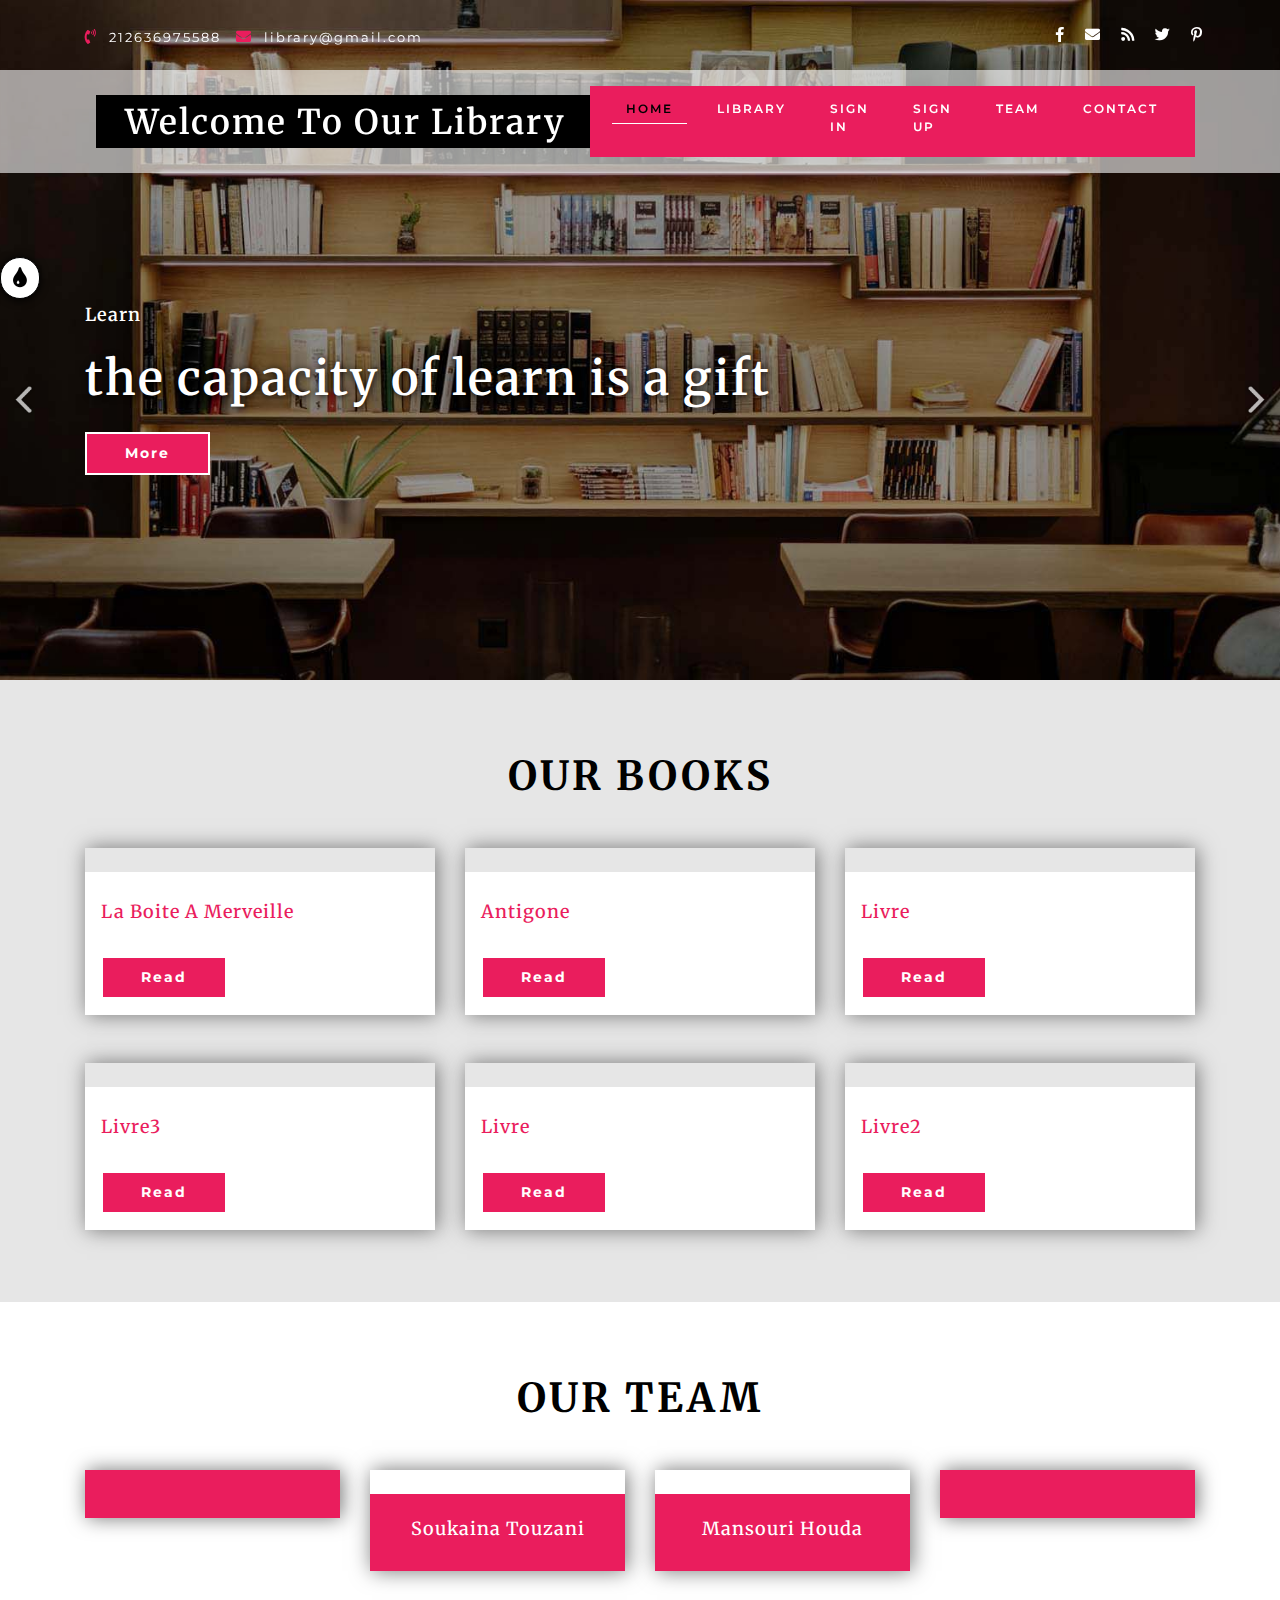
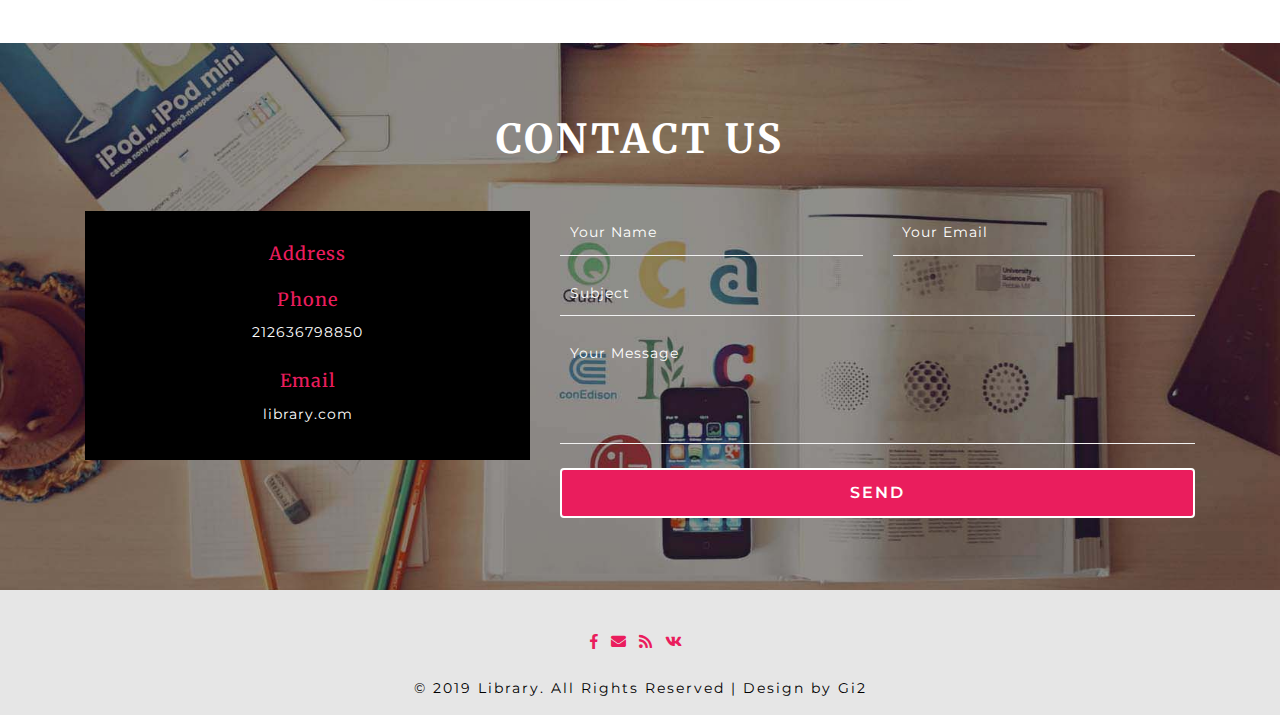
==== commit 950e1430: "hola" ====
--- a/index.html
+++ b/index.html
@@ -1,13 +1,8 @@
-<!--A Design by W3layouts
-  Author: W3layout
-  Author URL: http://w3layouts.com
-  License: Creative Commons Attribution 3.0 Unported
-  License URL: http://creativecommons.org/licenses/by/3.0/
-  -->
+
 <!DOCTYPE html>
 <html lang="zxx">
   <head>
-    <title>ClassWork an Education Category Flat Bootstrap Responsive Web Template| Home :: w3layouts</title>
+    <title>Library Management </title>
     <!--meta tags -->
     <meta charset="UTF-8">
     <meta name="viewport" content="width=device-width, initial-scale=1">
@@ -60,11 +55,11 @@
               <ul>
                 <li>
                   <span class="fas fa-phone-volume" ></span>
-                  <p>+(000)123 4565 32</p>
+                  <p>212636975588</p>
                 </li>
                 <li>
                   <span class="fas fa-envelope"></span>
-                  <p><a href="mailto:info@example.com">info@example1.com</a></p>
+                  <p><a href="mailto:info@example.com">library@gmail.com</a></p>
                 </li>
                 <li>
                 </li>
@@ -83,7 +78,7 @@
         </div>
         <nav class="navbar navbar-expand-lg navbar-light">
           <div class="hedder-up">
-            <h1 ><a href="index.html" class="navbar-brand" data-blast="color">Classwork</a></h1>
+            <h1 ><a href="index.html" class="navbar-brand" data-blast="color">Welcome to our Library</a></h1>
           </div>
           <button class="navbar-toggler" type="button" data-toggle="collapse" data-target="#navbarSupportedContent" aria-controls="navbarSupportedContent" aria-expanded="false" aria-label="Toggle navigation">
           <span class="navbar-toggler-icon"></span>
@@ -95,20 +90,20 @@
                   <a class="nav-link" href="index.html">Home <span class="sr-only">(current)</span></a>
                 </li>
                 <li class="nav-item">
-                  <a href="#about" class="nav-link scroll" >About</a>
+                  <a href="#blog" class="nav-link scroll" >Library</a>
                 </li>
                 <li class="nav-item">
-                  <a href="#blog" class="nav-link scroll">Blog</a>
+                  <a href="#Sign in" class="nav-link scroll">Sign in</a>
                 </li>
                 <li class="nav-item">
-                  <a href="#team" class="nav-link scroll">Team</a>
+                  <a href="#Sign up" class="nav-link scroll">Sign up</a>
                 </li>
                 <li class="nav-item">
-                  <a href="#stats" class="nav-link scroll">Stats</a>
-                </li>
-                <li class="nav-item">
-                  <a href="#contact" class="nav-link scroll">Contact</a>
-                </li>
+                <a href="#team" class="nav-link scroll">Team</a>
+              </li>
+              <li class="nav-item">
+                <a href="#contact" class="nav-link scroll">Contact</a>
+              </li>
               </ul>
             </div>
           </div>
@@ -125,10 +120,9 @@
               <div class="slider-img one-img">
                 <div class="container">
                   <div class="slider-info text-left">
-                    <h4 >Hard Work</h4>
-                    <h5>Lorem ipsum dolor</h5>
-                    <p>velit sagittis vehicula
-                    </p>
+                    <h4 >Learn</h4>
+                  
+                    <h5>the capacity of learn is a gift  </h5>
                     <div class="outs_more-buttn" >
                       <a href="#" data-toggle="modal" data-target="#exampleModalLive" data-blast="bgColor">More</a>
                     </div>
@@ -141,8 +135,21 @@
                 <div class="container">
                   <div class="slider-info text-left">
                     <h4>Study</h4>
-                    <h5>Tempo Dolor Lorem</h5>
-                    <p>velit sagittis vehicula
+                    <h5>The ability to learn is a skill </h5>
+                    <div class="outs_more-buttn">
+                      <a href="#" data-toggle="modal" data-target="#exampleModalLive" data-blast="bgColor">More</a>
+                    </div>
+                  </div>
+                </div>
+              </div>
+            </li>
+            <li>
+              <div class="slider-img three-img">
+                <div class="container">
+                  <div class="slider-info text-left">
+                    <h4>Read</h4>
+                    <h5>the willingness to learn is a choice </h5>
+                    
                     </p>
                     <div class="outs_more-buttn">
                       <a href="#" data-toggle="modal" data-target="#exampleModalLive" data-blast="bgColor">More</a>
@@ -151,21 +158,6 @@
                 </div>
               </div>
             </li>
-            <li>
-              <div class="slider-img three-img">
-                <div class="container">
-                  <div class="slider-info text-left">
-                    <h4>Class</h4>
-                    <h5>Ipsum Dolor Eiusmo</h5>
-                    <p>velit sagittis vehicula
-                    </p>
-                    <div class="outs_more-buttn">
-                      <a href="#" data-toggle="modal" data-target="#exampleModalLive" data-blast="bgColor">More</a>
-                    </div>
-                  </div>
-                </div>
-              </div>
-            </li>
           </ul>
         </div>
         <!-- This is here just to demonstrate the callbacks -->
@@ -177,293 +169,113 @@
     </div>
     <!-- //banner -->
     <!--about-->
-    <section class="pt-md-5 pt-sm-4 pt-3">
-      <div class="container-fluid ">
-        <div class="main row ">
-          <!-- TENTH EXAMPLE -->
-          <div class="col-lg-4 view view-tenth">
-            <img src="images/ab1.jpg" alt="" class="img-fluid">
-            <div class="mask">
-              <h3 data-blast="bgColor">Success</h3>
-              <p>Vivamus sed poritor felis.ntesque habitant morbi senectus et netus</p>
-              <a href="#" class="info" data-toggle="modal" data-target="#exampleModalLive" data-blast="bgColor">Read More</a>
-            </div>
-          </div>
-          <div class="col-lg-4 view view-tenth">
-            <img src="images/ab2.jpg" alt="" class="img-fluid">
-            <div class="mask">
-              <h3 data-blast="bgColor">Hard Work</h3>
-              <p>Vivamus sed poritor felis.ntesque habitant morbi senectus et netus</p>
-              <a href="#" class="info" data-toggle="modal" data-target="#exampleModalLive" data-blast="bgColor">Read More</a>
-            </div>
-          </div>
-          <div class="col-lg-4 view view-tenth">
-            <img src="images/ab3.jpg" alt="" class="img-fluid">
-            <div class="mask">
-              <h3 data-blast="bgColor">Admission</h3>
-              <p>Vivamus sed poritor felis.ntesque habitant morbi senectus et netus</p>
-              <a href="#" class="info" data-toggle="modal" data-target="#exampleModalLive" data-blast="bgColor">Read More</a>
-            </div>
-          </div>
-        </div>
-      </div>
-    </section>
-    <section class="about" id="about">
-      <div class="container py-lg-5 py-md-5 py-sm-4 py-3">
-        <!--Horizontal Tab-->
-        <div id="horizontalTab">
-          <ul class="resp-tabs-list justify-content-center">
-            <li data-blast="bgColor">Course</li>
-            <li data-blast="bgColor">Academics</li>
-            <li data-blast="bgColor">Admission</li>
-            <li data-blast="bgColor">Mission</li>
-          </ul>
-          <div class="resp-tabs-container">
-            <div class="tab1" >
-              <div class="row mt-lg-4 mt-3">
-                <div class="col-md-7 latest-list">
-                  <div class="about-jewel-agile-left">
-                    <h4 class="mb-3" data-blast="color">Dolor sit </h4>
-                    <p>Lorem ipsum dolor sit amet, consectetur adipiscing elit. Vestibulum nibh urna, euismod ut ornare non, volutpat vel tortor. Integer laoreet placerat suscipit. Sed sodales scelerisque</p>
-                    <h5 data-blast="color"> Who we are</h5>
-                  </div>
-                </div>
-                <div class="col-md-5 about-txt-img">
-                  <img src="images/ab1.jpg" class="img-thumbnail" alt="">
-                </div>
-              </div>
-            </div>
-            <div class="tab2">
-              <div class="row mt-lg-4 mt-3">
-                <div class="col-md-5 about-txt-img">
-                  <img src="images/ab3.jpg" class="img-thumbnail" alt="">
-                </div>
-                <div class="col-md-7 latest-list">
-                  <div class="about-jewel-agile-left">
-                    <h4 class="mb-3" data-blast="color"> ipsum dolor</h4>
-                    <p>Lorem ipsum dolor sit amet, consectetur adipiscing elit. Vestibulum nibh urna, euismod ut ornare non, volutpat vel tortor. Integer laoreet placerat suscipit. Sed sodales scelerisque</p>
-                    <h5 data-blast="color">What We do</h5>
-                  </div>
-                </div>
-              </div>
-            </div>
-            <div class="tab3">
-              <div class="row mt-lg-4 mt-3">
-                <div class="col-md-7 latest-list">
-                  <div class="about-jewel-agile-left">
-                    <h4 class="mb-3" data-blast="color">Lorem ipsum</h4>
-                    <p>Lorem ipsum dolor sit amet, consectetur adipiscing elit. Vestibulum nibh urna, euismod ut ornare non, volutpat vel tortor. Integer laoreet placerat suscipit. Sed sodales scelerisque</p>
-                    <h5 data-blast="color">What Our Vision</h5>
-                  </div>
-                </div>
-                <div class="col-md-5 about-txt-img">
-                  <img src="images/ab2.jpg" class="img-thumbnail" alt="">
-                </div>
-              </div>
-            </div>
-            <div class="tab4">
-              <div class="row mt-lg-4 mt-3">
-                <div class="col-md-5 about-txt-img">
-                  <img src="images/ab1.jpg" class="img-thumbnail" alt="">
-                </div>
-                <div class="col-md-7 latest-list">
-                  <div class="about-jewel-agile-left">
-                    <h4 class="mb-3" data-blast="color"> ipsum dolor</h4>
-                    <p>Lorem ipsum dolor sit amet, consectetur adipiscing elit. Vestibulum nibh urna, euismod ut ornare non, volutpat vel tortor. Integer laoreet placerat suscipit. Sed sodales scelerisque commodo. Nam porta</p>
-                    <h5 data-blast="color">What Our Mission</h5>
-                  </div>
-                </div>
-              </div>
-            </div>
-          </div>
-        </div>
-      </div>
-    </section>
+   
     <!--//about-->
     <!--service-->
-    <section class="service py-lg-4 py-md-3 py-sm-3 py-3" id="service">
-      <div class="container py-lg-5 py-md-5 py-sm-4 py-3">
-        <h3 class="title clr text-center mb-lg-5 mb-md-4  mb-sm-4 mb-3">services</h3>
-        <div class="row">
-          <div class="col-lg-4 col-md-6 col-sm-6 w3layouts-service-list text-center">
-            <div class="white-shadow">
-              <div class="text-wls-ser-bake">
-                <span class="fas fa-book banner-icon" data-blast="color"></span>
-              </div>
-              <div class="ser-inner-info">
-                <h4 class="my-3">Lorem ipsum</h4>
-                <p>delectus reiciendis maiores alias consequatur aut.maiores alias</p>
-              </div>
-            </div>
-          </div>
-          <div class="col-lg-4 col-md-6 col-sm-6 w3layouts-service-list text-center">
-            <div class="white-shadow">
-              <div class="text-wls-ser-bake">
-                <span class="fas fa-pencil-alt banner-icon" data-blast="color"></span>
-              </div>
-              <div class="ser-inner-info">
-                <h4 class="my-3">Lorem ipsum</h4>
-                <p>delectus reiciendis maiores alias consequatur aut.maiores alias</p>
-              </div>
-            </div>
-          </div>
-          <div class="col-lg-4 col-md-6 col-sm-6 w3layouts-service-list text-center">
-            <div class="white-shadow">
-              <div class="text-wls-ser-bake">
-                <span class="fas fa-bookmark banner-icon" data-blast="color"></span>
-              </div>
-              <div class="ser-inner-info">
-                <h4 class="my-3">Lorem ipsum</h4>
-                <p>delectus reiciendis maiores alias consequatur aut.maiores alias</p>
-              </div>
-            </div>
-          </div>
-          <div class="col-lg-4 col-md-6 col-sm-6 w3layouts-service-list text-center mt-md-4 mt-sm-3 mt-3">
-            <div class="white-shadow">
-              <div class="text-wls-ser-bake">
-                <span class="fas fa-address-book banner-icon" data-blast="color"></span>
-              </div>
-              <div class="ser-inner-info">
-                <h4 class="my-3">Lorem ipsum</h4>
-                <p>delectus reiciendis maiores alias consequatur aut.maiores alias</p>
-              </div>
-            </div>
-          </div>
-          <div class="col-lg-4 col-md-6 col-sm-6 w3layouts-service-list text-center mt-md-4 mt-sm-3 mt-3">
-            <div class="white-shadow">
-              <div class="text-wls-ser-bake">
-                <span class="fas fa-graduation-cap banner-icon" data-blast="color"></span>
-              </div>
-              <div class="ser-inner-info">
-                <h4 class="my-3">Lorem ipsum</h4>
-                <p>delectus reiciendis maiores alias consequatur aut.maiores alias</p>
-              </div>
-            </div>
-          </div>
-          <div class="col-lg-4 col-md-6 col-sm-6 w3layouts-service-list text-center mt-md-4 mt-sm-3 mt-3">
-            <div class="white-shadow">
-              <div class="text-wls-ser-bake">
-                <span class="fab fa-cloudscale banner-icon" data-blast="color"></span>
-              </div>
-              <div class="ser-inner-info">
-                <h4 class="my-3">Lorem ipsum</h4>
-                <p>delectus reiciendis maiores alias consequatur aut.maiores alias</p>
-              </div>
-            </div>
-          </div>
-        </div>
-      </div>
-    </section>
+    
     <!--//service-->
     <!--blog -->
     <section class="blog py-lg-4 py-md-3 py-sm-3 py-3" id="blog">
       <div class="container py-lg-5 py-md-4 py-sm-4 py-3">
-        <h3 class="title text-center mb-lg-5 mb-md-4 mb-sm-4 mb-3">Our Blog </h3>
+        <h3 class="title text-center mb-lg-5 mb-md-4 mb-sm-4 mb-3">Our Books </h3>
         <div class="row">
           <div class="col-lg-4 col-md-6 col-sm-6 blog-grid-flex">
             <div class="clients-color">
-              <img src="images/ab3.jpg" class="img-fluid" alt="">
+              <img src="images/livre1.png" class="img-fluid" alt="">
               <div class="blog-txt-info">
-                <h4 class="mt-2"><a href="#" data-toggle="modal" data-target="#exampleModalLive" data-blast="color">Quisque a rhoncus </a></h4>
+                <h4 class="mt-2"><a href="#" data-toggle="modal" data-target="#exampleModalLive" data-blast="color">la boite a merveille </a></h4>
                 <div class="news-date my-3">
-                  <ul>
-                    <li class="mr-3"><span class="far fa-calendar-check"></span><a href="#" data-toggle="modal" data-target="#exampleModalLive">12/4/2019</a></li>
-                    <li><span class="far fa-comments"></span><a href="#" data-toggle="modal" data-target="#exampleModalLive">5 Comments</a></li>
-                  </ul>
-                </div>
-                <p>Lorem ipsum dolor sit amet, consectetur adipiscing elit, sed do eiusmod tempor incididunt ut labore et</p>
+                </div>
+               
                 <div class="outs_more-buttn" >
-                  <a href="#" data-toggle="modal" data-target="#exampleModalLive" data-blast="bgColor">More</a>
+                  <a href="#" data-toggle="modal" data-target="#exampleModalLive" data-blast="bgColor">Read</a>
                 </div>
               </div>
             </div>
           </div>
           <div class="col-lg-4 col-md-6 col-sm-6  blog-grid-flex">
             <div class="clients-color">
-              <img src="images/ab1.jpg" class="img-fluid" alt="">
+              <img src="images/livre1.png" class="img-fluid" alt="">
               <div class="blog-txt-info">
-                <h4 class="mt-2"><a href="#" data-toggle="modal" data-target="#exampleModalLive" data-blast="color">Quisque a rhoncus </a></h4>
+                <h4 class="mt-2"><a href="#" data-toggle="modal" data-target="#exampleModalLive" data-blast="color">Antigone </a></h4>
                 <div class="news-date my-3">
                   <ul>
-                    <li class="mr-3"><span class="far fa-calendar-check"></span><a href="#" data-toggle="modal" data-target="#exampleModalLive">12/4/2019</a></li>
-                    <li><span class="far fa-comments"></span><a href="#" data-toggle="modal" data-target="#exampleModalLive">5 Comments</a></li>
-                  </ul>
-                </div>
-                <p>Lorem ipsum dolor sit amet, consectetur adipiscing elit, sed do eiusmod tempor incididunt ut labore et</p>
+                    
+                    
+                  </ul>
+                </div>
+                
                 <div class="outs_more-buttn" >
-                  <a href="#" data-toggle="modal" data-target="#exampleModalLive" data-blast="bgColor">More</a>
+                  <a href="#" data-toggle="modal" data-target="#exampleModalLive" data-blast="bgColor">read</a>
                 </div>
               </div>
             </div>
           </div>
           <div class="col-lg-4 col-md-6 col-sm-6 blog-grid-flex">
             <div class="clients-color">
-              <img src="images/ab2.jpg" class="img-fluid" alt="">
+              <img src="images/livre1.png" class="img-fluid" alt="">
               <div class="blog-txt-info">
-                <h4 class="mt-2"><a href="#" data-toggle="modal" data-target="#exampleModalLive" data-blast="color">Quisque a rhoncus </a></h4>
+                <h4 class="mt-2"><a href="#" data-toggle="modal" data-target="#exampleModalLive" data-blast="color">Livre </a></h4>
                 <div class="news-date my-3">
                   <ul>
-                    <li class="mr-3"><span class="far fa-calendar-check"></span><a href="#" data-toggle="modal" data-target="#exampleModalLive">12/4/2019</a></li>
-                    <li><span class="far fa-comments"></span><a href="#" data-toggle="modal" data-target="#exampleModalLive">5 Comments</a></li>
-                  </ul>
-                </div>
-                <p>Lorem ipsum dolor sit amet, consectetur adipiscing elit, sed do eiusmod tempor incididunt ut labore et</p>
+                    
+                  </ul>
+                </div>
+                
                 <div class="outs_more-buttn" >
-                  <a href="#" data-toggle="modal" data-target="#exampleModalLive" data-blast="bgColor">More</a>
+                  <a href="#" data-toggle="modal" data-target="#exampleModalLive" data-blast="bgColor">read</a>
                 </div>
               </div>
             </div>
           </div>
           <div class="col-lg-4 col-md-6 col-sm-6 blog-grid-flex mt-lg-5 mt-md-4 mt-sm-3 mt-3">
             <div class="clients-color">
-              <img src="images/ab3.jpg" class="img-fluid" alt="">
+              <img src="images/livre1.png" class="img-fluid" alt="">
               <div class="blog-txt-info">
-                <h4 class="mt-2"><a href="#" data-toggle="modal" data-target="#exampleModalLive" data-blast="color">Quisque a rhoncus </a></h4>
+                <h4 class="mt-2"><a href="#" data-toggle="modal" data-target="#exampleModalLive" data-blast="color">livre3 </a></h4>
                 <div class="news-date my-3">
                   <ul>
-                    <li class="mr-3"><span class="far fa-calendar-check"></span><a href="#" data-toggle="modal" data-target="#exampleModalLive" >12/4/2019</a></li>
-                    <li><span class="far fa-comments"></span><a href="#" data-toggle="modal" data-target="#exampleModalLive" >5 Comments</a></li>
-                  </ul>
-                </div>
-                <p>Lorem ipsum dolor sit amet, consectetur adipiscing elit, sed do eiusmod tempor incididunt ut labore et</p>
+                    
+                  </ul>
+                </div>
+                
                 <div class="outs_more-buttn" >
-                  <a href="#" data-toggle="modal" data-target="#exampleModalLive" data-blast="bgColor">More</a>
+                  <a href="#" data-toggle="modal" data-target="#exampleModalLive" data-blast="bgColor">Read</a>
                 </div>
               </div>
             </div>
           </div>
           <div class="col-lg-4 col-md-6 col-sm-6 blog-grid-flex mt-lg-5 mt-md-4 mt-sm-3 mt-3" >
             <div class="clients-color">
-              <img src="images/ab1.jpg" class="img-fluid" alt="">
+              <img src="images/livre1.png" class="img-fluid" alt="">
               <div class="blog-txt-info">
-                <h4 class="mt-2"><a href="#" data-toggle="modal" data-target="#exampleModalLive" data-blast="color">Quisque a rhoncus </a></h4>
+                <h4 class="mt-2"><a href="#" data-toggle="modal" data-target="#exampleModalLive" data-blast="color">livre</a></h4>
                 <div class="news-date my-3">
                   <ul>
-                    <li class="mr-3"><span class="far fa-calendar-check"></span><a href="#" data-toggle="modal" data-target="#exampleModalLive">12/4/2019</a></li>
-                    <li><span class="far fa-comments"></span><a href="#" data-toggle="modal" data-target="#exampleModalLive">5 Comments</a></li>
-                  </ul>
-                </div>
-                <p>Lorem ipsum dolor sit amet, consectetur adipiscing elit, sed do eiusmod tempor incididunt ut labore et</p>
+                    
+                  </ul>
+                </div>
+                
                 <div class="outs_more-buttn" >
-                  <a href="#" data-toggle="modal" data-target="#exampleModalLive" data-blast="bgColor">More</a>
+                  <a href="#" data-toggle="modal" data-target="#exampleModalLive" data-blast="bgColor">Read</a>
                 </div>
               </div>
             </div>
           </div>
           <div class="col-lg-4 col-md-6 col-sm-6 blog-grid-flex mt-lg-5 mt-md-4 mt-sm-3 mt-3">
             <div class="clients-color">
-              <img src="images/ab2.jpg" class="img-fluid" alt="">
+              <img src="images/livre1.png" class="img-fluid" alt="">
               <div class="blog-txt-info">
-                <h4 class="mt-2"><a href="#" data-toggle="modal" data-target="#exampleModalLive" data-blast="color">Quisque a rhoncus </a></h4>
+                <h4 class="mt-2"><a href="#" data-toggle="modal" data-target="#exampleModalLive" data-blast="color">Livre2 </a></h4>
                 <div class="news-date my-3">
                   <ul>
-                    <li class="mr-3"><span class="far fa-calendar-check"></span><a href="#" data-toggle="modal" data-target="#exampleModalLive">12/4/2019</a></li>
-                    <li><span class="far fa-comments"></span><a href="#" data-toggle="modal" data-target="#exampleModalLive">5 Comments</a></li>
-                  </ul>
-                </div>
-                <p>Lorem ipsum dolor sit amet, consectetur adipiscing elit, sed do eiusmod tempor incididunt ut labore et</p>
+                   
+                    
+                  </ul>
+                </div>
+                
                 <div class="outs_more-buttn" >
-                  <a href="#" data-toggle="modal" data-target="#exampleModalLive" data-blast="bgColor">More</a>
+                  <a href="#" data-toggle="modal" data-target="#exampleModalLive" data-blast="bgColor">Read</a>
                 </div>
               </div>
             </div>
@@ -473,78 +285,20 @@
     </section>
     <!--//blog -->
     <!--Subscribe-->
-    <section class="py-md-5 py-sm-4 py-3">
-      <div class="container">
-        <div class="row">
-          <div class="col-lg-6 col-md-6 subscrib-w3layouts text-center">
-            <h2 data-blast="color">Subscribe Us</h2>
-          </div>
-          <div class="col-lg-6 col-md-6">
-            <div class="newsletter">
-              <form action="#" method="post" class="d-flex">
-                <input type="email" class="form-control" placeholder="Your Email" required="">
-                <button class="btn1">
-                <span class="far fa-envelope"></span>
-                </button>
-              </form>
-            </div>
-          </div>
-        </div>
-      </div>
-    </section>
+   
     <!--//Subscribe-->
     <!--stats-->
-    <section class="stats py-lg-4 py-md-3 py-sm-3 py-3" id="stats">
-      <div class="container py-lg-5 py-md-5 py-sm-4 py-3">
-        <h3 class="title clr text-center mb-lg-5 mb-md-4 mb-sm-4 mb-3">Our Stats </h3>
-        <div class="jst-must-info text-center">
-          <div class="row stats-info">
-            <div class="col-lg-3 col-md-6 col-sm-6 col-6 stats-grid-1">
-              <div class="stats-grid" data-blast="bgColor">
-                <div class="counter">2045</div>
-                <div class="stat-info">
-                  <h5 class="pt-2">Experience </h5>
-                </div>
-              </div>
-            </div>
-            <div class="col-lg-3 col-md-6 col-sm-6 col-6 stats-grid-2">
-              <div class=" stats-grid" data-blast="bgColor">
-                <div class="counter">350</div>
-                <div class="stat-info">
-                  <h5 class="pt-2"> Staff</h5>
-                </div>
-              </div>
-            </div>
-            <div class="col-lg-3 col-md-6 col-sm-6 col-6 stats-grid-3">
-              <div class=" stats-grid" data-blast="bgColor">
-                <div class="counter">1000</div>
-                <div class="stat-info">
-                  <h5 class="pt-2"> Coffee</h5>
-                </div>
-              </div>
-            </div>
-            <div class="col-lg-3 col-md-6 col-sm-6 col-6 stats-grid-4">
-              <div class=" stats-grid" data-blast="bgColor">
-                <div class="counter">650</div>
-                <div class="stat-info">
-                  <h5 class="pt-2"> Projects </h5>
-                </div>
-              </div>
-            </div>
-          </div>
-        </div>
-      </div>
-    </section>
+    
     <!--//stats-->
     <!--Team-->
     <section class="team py-lg-4 py-md-3 py-sm-3 py-3" id="team">
       <div class="container py-lg-5 py-md-5 py-sm-4 py-3">
-        <h3 class="title text-center mb-lg-5 mb-md-4 mb-sm-4 mb-3">Our Staff </h3>
+        <h3 class="title text-center mb-lg-5 mb-md-4 mb-sm-4 mb-3">Our Team </h3>
         <div class="row ">
           <div class="col-lg-3 col-md-6 col-sm-6 profile">
             <div class="team-shadow">
               <div class="img-box">
-                <img src="images/t1.jpg" alt="">
+                
                 <div class="list-social-icons">
                   <ul>
                     <li><a href="#"><span class="fab fa-facebook-f"></span></a></li>
@@ -555,15 +309,14 @@
                 </div>
               </div>
               <div class="team-w3layouts-info py-lg-4 py-3 text-center" data-blast="bgColor">
-                <h4 class="text-white mb-2">Rox Will</h4>
-                <span class="wls-client-title text-black">Professor</span>
+                
               </div>
             </div>
           </div>
           <div class="col-lg-3 col-md-6 col-sm-6 profile">
             <div class="team-shadow">
               <div class="img-box">
-                <img src="images/t2.jpg" alt="">
+                <img src="images/houda.png" alt="">
                 <div class="list-social-icons">
                   <ul>
                     <li><a href="#"><span class="fab fa-facebook-f"></span></a></li>
@@ -574,8 +327,8 @@
                 </div>
               </div>
               <div class="team-w3layouts-info py-lg-4 py-3 text-center" data-blast="bgColor">
-                <h4 class="text-white mb-2">Sam Doi</h4>
-                <span class="wls-client-title text-black">Professor</span>
+                <h4 class="text-white mb-2">Soukaina Touzani</h4>
+                
               </div>
             </div>
           </div>
@@ -583,7 +336,7 @@
             <div class="team-shadow">
               <div class="img-box">
                 <div class="team-list-img">
-                  <img src="images/t3.jpg" alt="">
+                  <img src="images/houda.png" alt="">
                 </div>
                 <div class="list-social-icons">
                   <ul>
@@ -595,8 +348,8 @@
                 </div>
               </div>
               <div class="team-w3layouts-info py-lg-4 py-3 text-center" data-blast="bgColor">
-                <h4 class="text-white mb-2">Kent Kelly</h4>
-                <span class="wls-client-title text-black">Professor</span>
+                <h4 class="text-white mb-2">Mansouri Houda</h4>
+                
               </div>
             </div>
           </div>
@@ -604,7 +357,7 @@
             <div class="team-shadow">
               <div class="img-box">
                 <div class="team-list-img">
-                  <img src="images/t4.jpg" alt="">
+                 
                 </div>
                 <div class="list-social-icons">
                   <ul>
@@ -616,8 +369,7 @@
                 </div>
               </div>
               <div class="team-w3layouts-info py-lg-4 py-3 text-center" data-blast="bgColor">
-                <h4 class="text-white mb-2">Kent Kelly</h4>
-                <span class="wls-client-title text-black">Professor</span>
+                
               </div>
             </div>
           </div>
@@ -636,22 +388,20 @@
                 <li class="mb-2">
                   <h6 data-blast="color">Address</h6>
                 </li>
-                <li>
-                  <p>Melbourne,south Brisbane,<br>QLD 4101,Aurstralia.</p>
-                </li>
+                
               </ul>
               <ul>
                 <li class="mt-lg-4 mt-3">
                   <h6 data-blast="color">Phone</h6>
                 </li>
                 <li class="mt-2">
-                  <p>+ 1 (234) 567 8901</p>
+                  <p>212636798850</p>
                 </li>
                 <li class="mt-lg-4 mt-3">
                   <h6 data-blast="color">Email</h6>
                 </li>
                 <li class="mt-2">
-                  <p><a href="mailto:info@example.com">info@example.com</a></p>
+                  <p><a href="mailto:info@example.com">library.com</a></p>
                 </li>
               </ul>
             </div>
@@ -682,163 +432,7 @@
     </section>
     <!--//contact -->
     <!--footer-->
-    <section class="footer py-lg-4 py-md-3 py-sm-3 py-3">
-      <div class="container py-lg-5 py-md-5 py-sm-4 py-3">
-        <div class="row ">
-          <div class="dance-agile-info col-lg-3 col-md-6 col-sm-6">
-            <h4 class="pb-lg-3 pb-3" data-blast="color">Blog</h4>
-            <div class="footer-grid row mb-3">
-              <div class="col-lg-5 col-md-6 col-sm-6 col-5">
-                <img src="images/bb1.jpg" alt=" " class="img-fluid">
-              </div>
-              <div class="col-lg-7 col-md-6 col-sm-6 col-7 bottom-para px-0">
-                <h6><a href="#" data-toggle="modal" data-target="#exampleModalLive">ultricies nec,pellen eu,pretium quis,</a></h6>
-                <div class="news-bloger">
-                  <ul>
-                    <li class="mr-1"><a href="#about" class="scroll" data-blast="color">12/4/2019</a></li>
-                    <li><a href="#" data-toggle="modal" data-target="#exampleModalLive" data-blast="color">3 Tags</a></li>
-                  </ul>
-                </div>
-              </div>
-            </div>
-            <div class="footer-grid row mb-3">
-              <div class="col-lg-5 col-md-6 col-sm-6 col-5">
-                <img src="images/bb2.jpg" alt=" " class="img-fluid">
-              </div>
-              <div class="col-lg-7 col-md-6 col-sm-6 col-7 bottom-para px-0">
-                <h6><a href="#" data-toggle="modal" data-target="#exampleModalLive">ultricies nec,pellen eu,pretium quis,</a></h6>
-                <div class="news-bloger">
-                  <ul>
-                    <li class="mr-1"><a href="#" data-toggle="modal" data-target="#exampleModalLive" data-blast="color">12/4/2019</a></li>
-                    <li><a href="#" data-toggle="modal" data-target="#exampleModalLive" data-blast="color">3 Tags</a></li>
-                  </ul>
-                </div>
-              </div>
-            </div>
-            <div class="footer-grid row">
-              <div class="col-lg-5 col-md-6 col-sm-6 col-5">
-                <img src="images/bb3.jpg" alt=" " class="img-fluid">
-              </div>
-              <div class="col-lg-7 col-md-6 col-sm-6 col-7 bottom-para px-0">
-                <h6><a href="#" data-toggle="modal" data-target="#exampleModalLive">ultricies nec,pellen eu,pretium quis,</a></h6>
-                <div class="news-bloger">
-                  <ul>
-                    <li class="mr-1"><a href="#" data-toggle="modal" data-target="#exampleModalLive" data-blast="color">12/4/2019</a></li>
-                    <li><a href="#" data-toggle="modal" data-target="#exampleModalLive" data-blast="color">3 Tags</a></li>
-                  </ul>
-                </div>
-              </div>
-            </div>
-          </div>
-          <div class="dance-agile-info col-lg-3 col-md-6 col-sm-6">
-            <h4 class="pb-lg-4 pb-md-3 pb-3 text-uppercase" data-blast="color">Contact Us</h4>
-            <div class="address_mail_footer_grids">
-              <iframe src="https://www.google.com/maps/embed?pb=!1m14!1m8!1m3!1d3539.812628729253!2d153.014155!3d-27.4750921!3m2!1i1024!2i768!4f13.1!3m3!1m2!1s0x6b915a0835840a2f%3A0xdd5e3f5c208dc0e1!2sMelbourne+St%2C+South+Brisbane+QLD+4101%2C+Australia!5e0!3m2!1sen!2sin!4v1492257477691"></iframe>
-            </div>
-          </div>
-          <div class="dance-agile-info col-lg-3 col-md-6 col-sm-6">
-            <h4 class="pb-lg-4 pb-md-3 pb-3 text-uppercase" data-blast="color">Twitter Us</h4>
-            <div class="footer-office-hour">
-              <ul>
-                <li>
-                  <p>sit amet consectetur adipiscing</p>
-                </li>
-                <li class="my-1">
-                  <p><a href="mailto:info@example.com" data-blast="color">http://example.com</a> sit amet</p>
-                </li>
-                <li class="mb-lg-4 mb-md-3 mb-3"><span>Posted 3 days ago.</span></li>
-                <li>
-                  <p>sit amet consectetur adipiscing</p>
-                </li>
-                <li class="my-1">
-                  <p><a href="mailto:info@example.com" data-blast="color">http://mail.com</a> sit amet</p>
-                </li>
-                <li><span>Posted 3 days ago.</span></li>
-              </ul>
-            </div>
-          </div>
-          <div class="dance-agile-info col-lg-3 col-md-6 col-sm-6">
-            <h4 class="pb-lg-3 pb-3" data-blast="color">Our Posts</h4>
-            <div class="footer-post d-flex mb-2">
-              <div class="agileinfo_footer_grid1 mr-2">
-                <a href="#blog" class=" scroll">
-                <img src="images/f1.jpg" alt=" " class="img-fluid">
-                </a>
-              </div>
-              <div class="agileinfo_footer_grid1 mr-2">
-                <a href="#blog" class="scroll">
-                <img src="images/f2.jpg" alt=" " class="img-fluid">
-                </a>
-              </div>
-              <div class="agileinfo_footer_grid1">
-                <a href="#blog" class="scroll">
-                <img src="images/f3.jpg" alt=" " class="img-fluid">
-                </a>
-              </div>
-            </div>
-            <div class="footer-post d-flex mb-2">
-              <div class="agileinfo_footer_grid1 mr-2">
-                <a href="#blog" class="scroll">
-                <img src="images/f3.jpg" alt=" " class="img-fluid">
-                </a>
-              </div>
-              <div class="agileinfo_footer_grid1 mr-2">
-                <a href="#blog" class=" scroll">
-                <img src="images/f2.jpg" alt=" " class="img-fluid">
-                </a>
-              </div>
-              <div class="agileinfo_footer_grid1">
-                <a href="#blog" class=" scroll">
-                <img src="images/f1.jpg" alt=" " class="img-fluid">
-                </a>
-              </div>
-            </div>
-            <div class="footer-post d-flex">
-              <div class="agileinfo_footer_grid1 mr-2">
-                <a href="#blog" class="scroll">
-                <img src="images/f2.jpg" alt=" " class="img-fluid">
-                </a>
-              </div>
-              <div class="agileinfo_footer_grid1 mr-2">
-                <a href="#blog" class=" scroll">
-                <img src="images/f3.jpg" alt=" " class="img-fluid">
-                </a>
-              </div>
-              <div class="agileinfo_footer_grid1">
-                <a href="#blog" class=" scroll">
-                <img src="images/f1.jpg" alt=" " class="img-fluid">
-                </a>
-              </div>
-            </div>
-          </div>
-        </div>
-      </div>
-    </section>
-    <div class="nav-footer py-sm-4 py-3">
-      <div class="container-fluid">
-        <div class="buttom-nav ">
-          <nav class="border-line py-2">
-            <ul class="nav justify-content-center">
-              <li class="nav-item active">
-                <a class="nav-link" href="index.html">Home <span class="sr-only">(current)</span></a>
-              </li>
-              <li class="nav-item">
-                <a href="#about" class="nav-link scroll">About</a>
-              </li>
-              <li class="nav-item">
-                <a href="#service" class="nav-link scroll">Services</a>
-              </li>
-              <li class="nav-item">
-                <a href="#blog" class="nav-link scroll">Blog</a>
-              </li>
-              <li class="nav-item">
-                <a href="#contact" class="nav-link scroll">Contact</a>
-              </li>
-            </ul>
-          </nav>
-        </div>
-      </div>
-    </div>
+    
     <footer class="py-3">
       <div class="container">
         <div class="copy-agile-right text-center">
@@ -851,7 +445,7 @@
             </ul>
           </div>
           <p> 
-            © 2018 ClassWork. All Rights Reserved | Design by <a href="http://www.W3Layouts.com" target="_blank">W3Layouts</a>
+            © 2019 Library. All Rights Reserved | Design by Gi2
           </p>
         </div>
       </div>
@@ -862,16 +456,14 @@
       <div class="modal-dialog" role="document">
         <div class="modal-content">
           <div class="modal-header">
-            <h4 class="modal-title" id="exampleModalLiveLabel" data-blast="color">ClassWork</h4>
+            <h4 class="modal-title" id="exampleModalLiveLabel" data-blast="color">Library Management </h4>
             <button type="button" class="close" data-dismiss="modal" aria-label="Close">
             <span aria-hidden="true">&times;</span>
             </button>
           </div>
           <div class="modal-body">
             <img src="images/b2.jpg" alt="" class="img-fluid">
-            <p>Vivamus elementum semper nisi. Aenean vulputate eleifend tellus. Aenean leo ligula, porttitor eu, consequat vitae,
-              eleifend ac, enim. Aliquam lorem ante, dapibus in, viverra quis, feugiat a, tellu
-            </p>
+           
           </div>
           <div class="modal-footer">
             <button type="button" class="btn btn-secondary" data-dismiss="modal">Close</button>
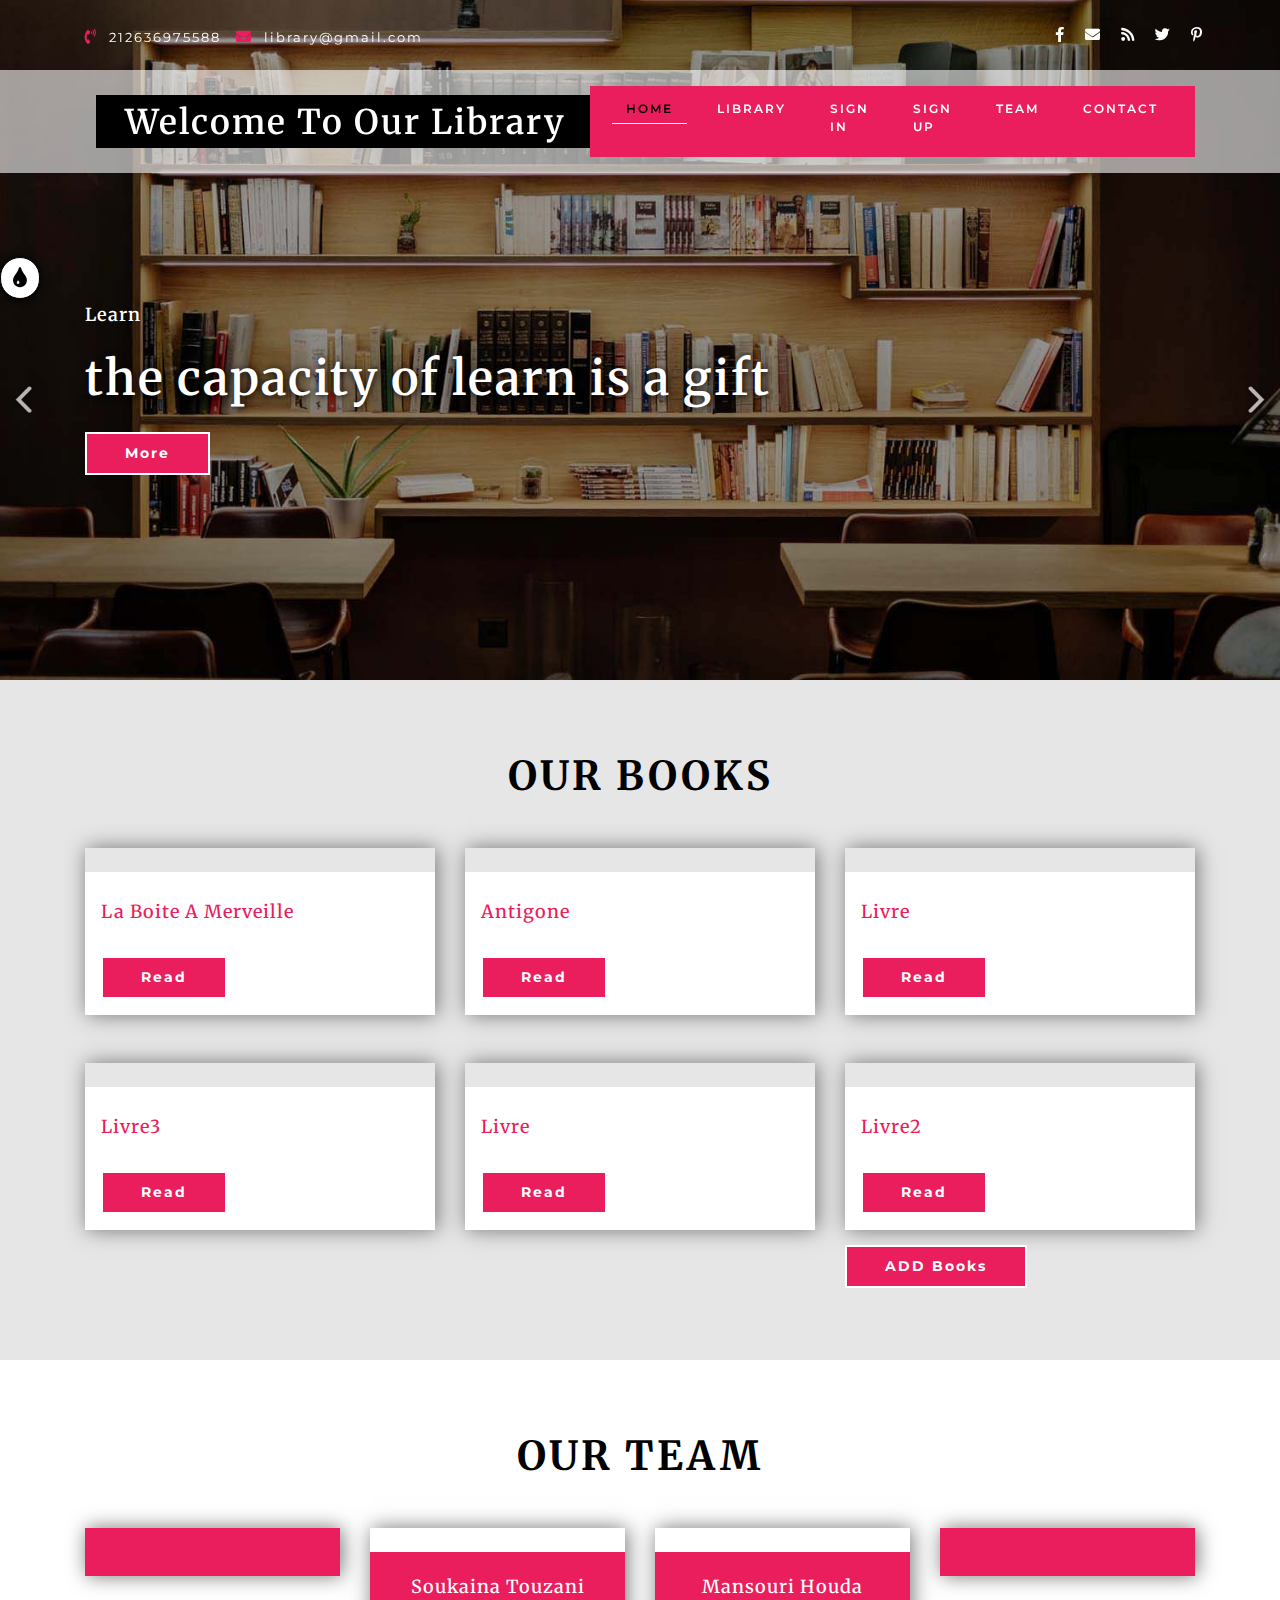
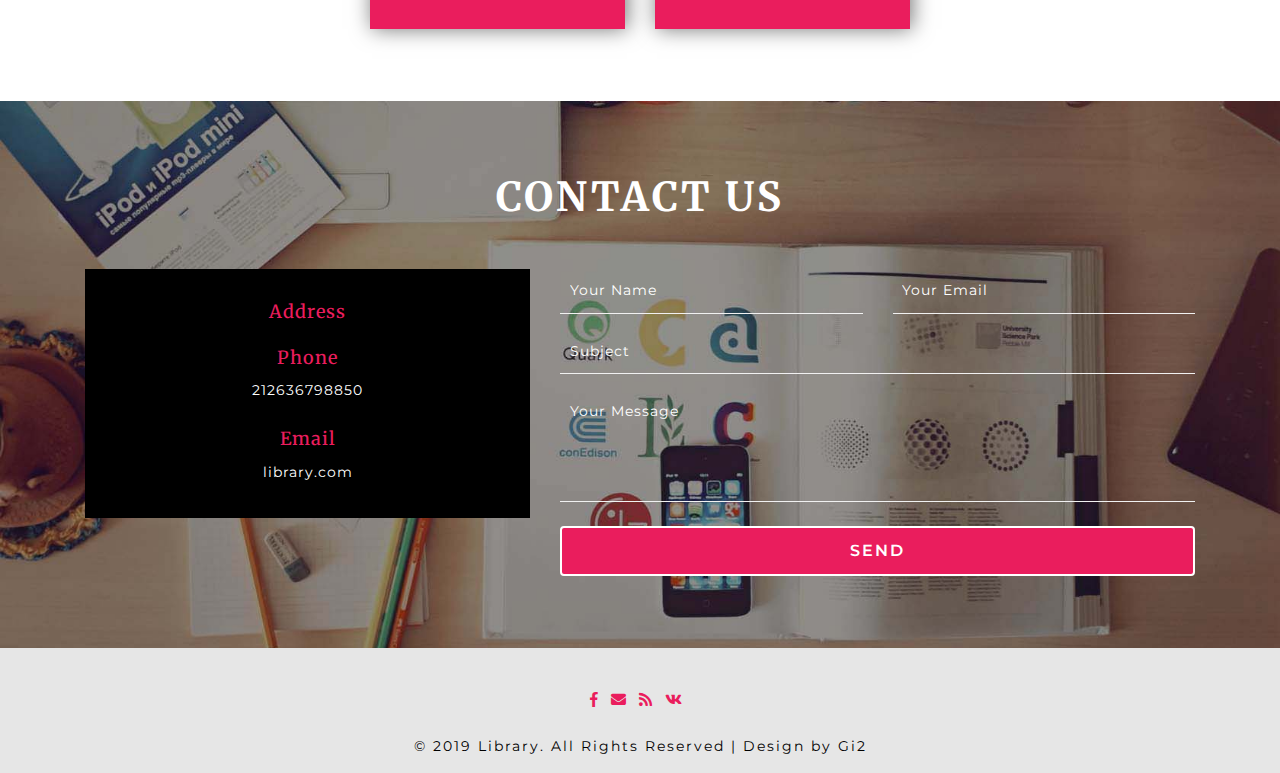
==== commit f33dc3ef: "mod" ====
--- a/index.html
+++ b/index.html
@@ -278,7 +278,11 @@
                   <a href="#" data-toggle="modal" data-target="#exampleModalLive" data-blast="bgColor">Read</a>
                 </div>
               </div>
-            </div>
+              
+            </div>
+            <div class="outs_more-buttn" style="width: 600px;">
+                  <a href="addBooks.html">ADD Books</a>
+                </div>
           </div>
         </div>
       </div>
